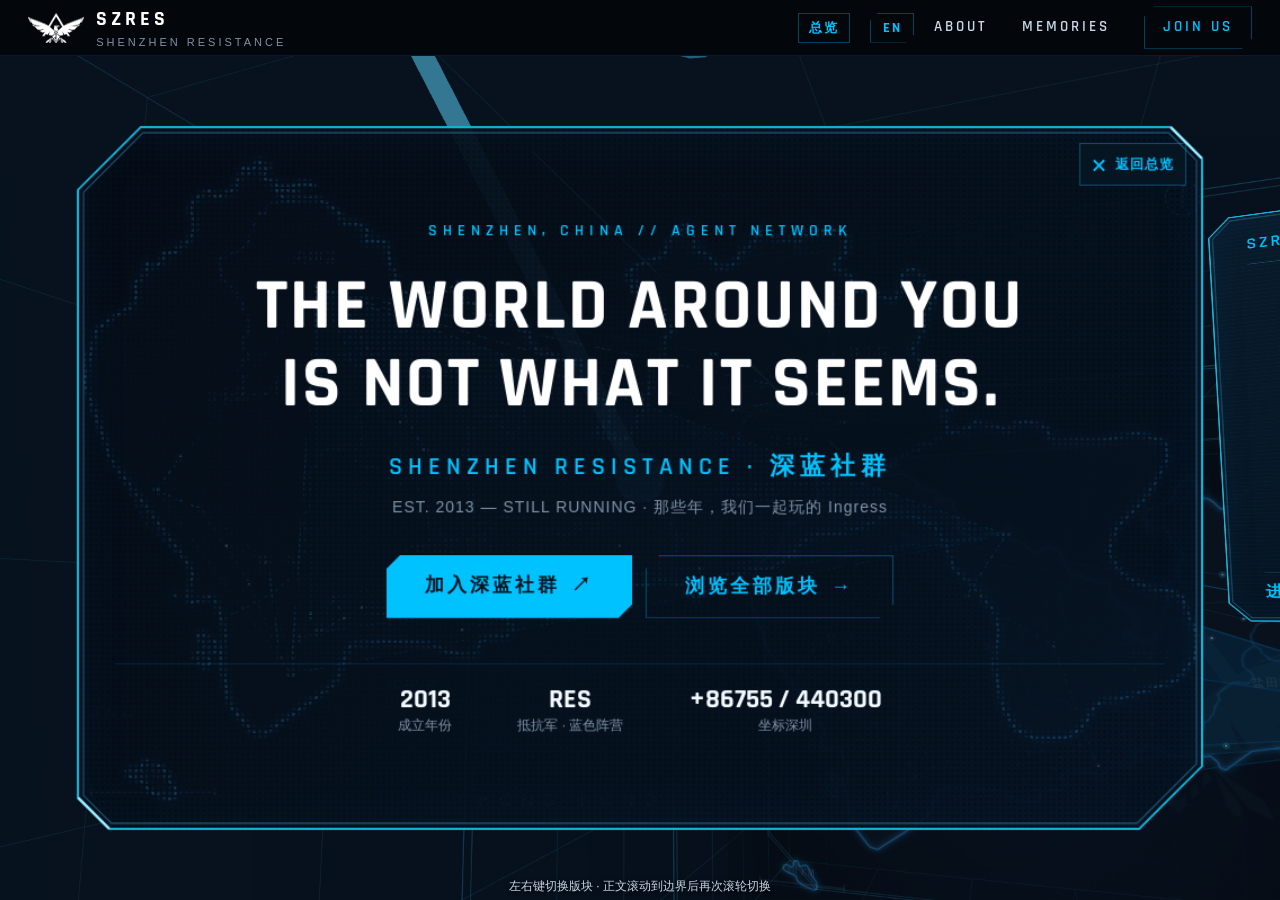
==== about/index.html @ a941a1eb "Deploy szres-website-gen ae504e70bbac80b5042bb1558c3b385a6831db78" ====
<!doctype html>
<html lang="zh-CN">
<head>
  <meta charset="UTF-8">
  <meta name="viewport" content="width=device-width, initial-scale=1.0">
  <meta name="theme-color" content="#030509">
  <title>ABOUT US · 深蓝社群 | SZRES Shenzhen Resistance</title>
  <meta name="description" content="深蓝社群（SZRES，曾称深圳蓝军）是 Ingress 玩家在深圳的抵抗军社群，自 2013 年成立至今。">
  <meta name="robots" content="index, follow">
  <link rel="canonical" href="https://szres.github.io/about/">
  <meta property="og:title" content="ABOUT US · 深蓝社群 | SZRES Shenzhen Resistance">
  <meta property="og:description" content="了解深蓝社群：深圳 Ingress 抵抗军社群，自 2013 年持续运营。">
  <meta property="og:image" content="https://szres.github.io/images/resistance-banner.jpg">
  <meta property="og:url" content="https://szres.github.io/about/">
  <meta property="og:type" content="website">
  <link rel="icon" type="image/png" href="/favicon.png">
  <link rel="preconnect" href="https://fonts.googleapis.com">
  <link rel="preconnect" href="https://fonts.gstatic.com" crossorigin>
  <link href="https://fonts.googleapis.com/css2?family=Rajdhani:wght@500;600;700&display=swap" rel="stylesheet">
  <script type="module" crossorigin src="/assets/main-lcVnLE4d.js"></script>
  <link rel="stylesheet" crossorigin href="/assets/main-Iq28jlUo.css">
</head>
<body data-page="about"><div id="app"></div></body>
</html>
---- assets/main-Iq28jlUo.css ----
:root{--bg:#030509;--bg-soft:#070b12;--panel:#0a1018;--panel-2:#0d1520;--line:#0096e629;--line-strong:#00b4ff59;--text:#c9d7e6;--dim:#7f92a6;--faint:#6b8095;--accent:#00c2ff;--accent-2:#1b8adf;--accent-dim:#00c2ff1f;--font-display:"Rajdhani", "Segoe UI", "Microsoft YaHei", "PingFang SC", sans-serif;--font-body:"Segoe UI", "Microsoft YaHei", "PingFang SC", "Helvetica Neue", sans-serif;--ease-out:cubic-bezier(.16, 1, .3, 1);--dur-fast:.15s;--dur-med:.25s}*{box-sizing:border-box;margin:0;padding:0}html{scroll-behavior:smooth;scrollbar-color:#0096e659 #05080e;scrollbar-width:thin}::-webkit-scrollbar{width:10px;height:10px}::-webkit-scrollbar-track{background:#05080e}::-webkit-scrollbar-thumb{background:#0096e64d;border:2px solid #05080e;border-radius:5px}::-webkit-scrollbar-thumb:hover{background:#0096e680}body{background:var(--bg);color:var(--text);font-family:var(--font-body);-webkit-font-smoothing:antialiased;font-size:16px;line-height:1.75;overflow-x:hidden}::selection{color:#fff;background:#00c2ff59}a{color:var(--accent);text-decoration:none}img{max-width:100%;display:block}.wrap{z-index:1;max-width:1080px;margin:0 auto;padding:0 24px;position:relative}.nav{z-index:100;background:linear-gradient(#030509eb,#030509bf);border-bottom:1px solid #0000;justify-content:space-between;align-items:center;height:64px;padding:0 28px;transition:background .3s,border-color .3s;display:flex;position:fixed;top:0;left:0;right:0}.nav.scrolled{border-bottom-color:var(--line);-webkit-backdrop-filter:blur(8px);backdrop-filter:blur(8px);background:#04070cf5;height:56px}.brand{color:#fff;align-items:center;gap:12px;display:flex}.brand img{width:auto;height:30px}.brand .b-name{font-family:var(--font-display);letter-spacing:4px;font-size:20px;font-weight:700}.brand .b-sub{letter-spacing:3px;color:var(--dim);margin-top:-4px;font-size:11px;display:block}.nav-links{align-items:center;gap:34px;display:flex}.nav-links a{font-family:var(--font-display);letter-spacing:3px;color:var(--text);padding:6px 0;font-size:15px;font-weight:600;transition:color .2s;position:relative}.nav-links a:hover,.nav-links a.active{color:var(--accent)}.nav-links a.active:after{content:"";background:var(--accent);height:2px;box-shadow:0 0 8px var(--accent);position:absolute;bottom:-2px;left:0;right:0}.nav-links a.nav-cta{border:1px solid var(--line-strong);color:var(--accent);clip-path:polygon(10px 0,100% 0,100% calc(100% - 10px),calc(100% - 10px) 100%,0 100%,0 10px);padding:7px 18px;transition:background .2s,color .2s}.nav-links a.nav-cta:hover{background:var(--accent-dim);color:#fff}.nav-right{align-items:center;gap:20px;display:flex}.lang-toggle{font-family:var(--font-display);letter-spacing:1.5px;color:var(--accent);border:1px solid var(--line-strong);cursor:pointer;clip-path:polygon(8px 0,100% 0,100% calc(100% - 8px),calc(100% - 8px) 100%,0 100%,0 8px);background:0 0;padding:5px 12px;font-size:13.5px;font-weight:700;transition:background .2s,color .2s}.lang-toggle:hover{background:var(--accent-dim);color:#fff}.nav-burger{cursor:pointer;background:0 0;border:none;flex-direction:column;gap:5px;padding:8px;display:none}.nav-burger span{background:var(--accent);width:24px;height:2px;transition:transform var(--dur-med) var(--ease-out), opacity var(--dur-med)}.nav-burger.open span:first-child{transform:translateY(7px)rotate(45deg)}.nav-burger.open span:nth-child(2){opacity:0}.nav-burger.open span:nth-child(3){transform:translateY(-7px)rotate(-45deg)}.hero{text-align:center;background:var(--bg);justify-content:center;align-items:center;min-height:100vh;padding:110px 24px 60px;display:flex;position:relative;overflow:hidden}.hero-bg{position:absolute;inset:0}.hero-bg img{object-fit:cover;opacity:.5;width:100%;height:100%}.hero-bg:after{content:"";background:radial-gradient(65% 55% at 50% 42%,#003c7829,#0000 70%),linear-gradient(#030509db 0%,#03050980 45%,#030509f0 100%);position:absolute;inset:0}.hero-inner{z-index:1;max-width:980px;position:relative}.hero-kicker{font-family:var(--font-display);letter-spacing:6px;color:var(--accent);margin-bottom:26px;font-size:14px;font-weight:600}.hero-title{font-family:var(--font-display);letter-spacing:5px;color:#fff;text-shadow:0 0 30px #0096eb80;margin-bottom:22px;font-size:clamp(30px,5.2vw,60px);font-weight:700;line-height:1.2}.hero-sub{font-family:var(--font-display);letter-spacing:8px;color:var(--accent);margin-bottom:16px;font-size:clamp(16px,2.4vw,22px);font-weight:600}.hero-tag{color:var(--dim);letter-spacing:2px;margin-bottom:40px;font-size:15px}.hero-tag .sep{color:var(--accent-2);margin:0 10px}.hero-actions{flex-wrap:wrap;justify-content:center;gap:18px;display:flex}.btn{font-family:var(--font-display);letter-spacing:3px;transition:background var(--dur-fast) var(--ease-out), color var(--dur-fast) var(--ease-out), box-shadow var(--dur-fast) var(--ease-out), transform var(--dur-fast) var(--ease-out);clip-path:polygon(12px 0,100% 0,100% calc(100% - 12px),calc(100% - 12px) 100%,0 100%,0 12px);align-items:center;gap:10px;padding:13px 34px;font-size:17px;font-weight:600;display:inline-flex}.btn-primary{background:var(--accent);color:#02131f}.btn-primary:hover{background:#3fd4ff;box-shadow:0 0 24px #00c2ff73}.btn-line{border:1px solid var(--line-strong);color:var(--accent)}.btn-line:hover{background:var(--accent-dim);color:#fff}.scroll-hint{color:var(--faint);letter-spacing:3px;font-size:11px;animation:2.4s ease-in-out infinite hintPulse;position:absolute;bottom:26px;left:50%;transform:translate(-50%)}@keyframes hintPulse{0%,to{opacity:.4}50%{opacity:1}}.section{padding:96px 0;scroll-margin-top:56px}.section-line{background:linear-gradient(90deg, transparent, var(--line) 18%, var(--line) 82%, transparent);height:1px}.overline{font-family:var(--font-display);letter-spacing:6px;color:var(--accent);align-items:center;gap:14px;margin-bottom:14px;font-size:14px;font-weight:600;display:flex}.overline:before{content:"";background:var(--accent);width:34px;height:1px}.overline.center{justify-content:center}.overline.center:after{content:"";background:var(--accent);width:34px;height:1px}h2.sec-title{font-family:var(--font-display);letter-spacing:4px;color:#fff;margin-bottom:10px;font-size:clamp(26px,4vw,38px);font-weight:700}h2.sec-title .zh{color:var(--dim);letter-spacing:6px;margin-left:14px;font-size:.62em}.map-panel{border:1px solid var(--line);background:var(--bg-soft);margin-top:44px;padding:14px;position:relative}.map-panel:before,.map-panel:after,.map-corners:before,.map-corners:after{content:"";border-color:var(--accent);border-style:solid;width:18px;height:18px;position:absolute}.map-panel:before{border-width:2px 0 0 2px;top:-1px;left:-1px}.map-panel:after{border-width:2px 2px 0 0;top:-1px;right:-1px}.map-corners:before{border-width:0 0 2px 2px;bottom:-1px;left:-1px}.map-corners:after{border-width:0 2px 2px 0;bottom:-1px;right:-1px}.map-panel img{width:100%}.map-caption{font-family:var(--font-display);letter-spacing:2.5px;color:var(--faint);flex-wrap:wrap;justify-content:space-between;gap:8px;margin-top:12px;padding:0 4px;font-size:12.5px;display:flex}.map-caption .live{color:var(--accent)}.map-caption .live:before{content:"●";margin-right:8px;animation:2s infinite hintPulse}.strip{border-top:1px solid var(--line);border-bottom:1px solid var(--line);background:#070c1499}.strip-inner{flex-wrap:wrap;justify-content:center;align-items:center;gap:14px 0;padding:26px 10px;display:flex}.strip-item{font-family:var(--font-display);letter-spacing:4px;color:var(--dim);border-right:1px solid var(--line);text-align:center;padding:0 34px;font-size:15px;font-weight:600}.strip-item:last-child{border-right:none}.strip-item b{color:var(--accent);letter-spacing:2px;font-variant-numeric:tabular-nums;font-size:24px;display:block}.strip-item b[data-i18n=strip_sz_b]{letter-spacing:1px;padding-top:5px;font-size:17px}.about-grid{grid-template-columns:1.25fr 1fr;align-items:start;gap:54px;margin-top:46px;display:grid}.about-text p{color:var(--text);margin-bottom:18px}.about-text .lead{color:#e2eefb;font-size:18px}.about-text em{color:var(--accent);font-style:normal}.about-aside{border:1px solid var(--line);background:var(--panel);padding:26px}.about-aside img{width:88%;margin:0 auto 22px}.fact{border-top:1px dashed #0096e638;justify-content:space-between;gap:12px;padding:11px 2px;font-size:14.5px;display:flex}.fact .k{font-family:var(--font-display);letter-spacing:2px;color:var(--faint);font-weight:600}.fact .v{color:var(--text);text-align:right;font-variant-numeric:tabular-nums}.fact .v.hl{color:var(--accent)}.join{text-align:center;background:radial-gradient(ellipse 60% 80% at 50% 50%, #005aaa1f, transparent 70%), var(--bg-soft);border-top:1px solid var(--line);border-bottom:1px solid var(--line)}.join p.desc{max-width:560px;color:var(--dim);margin:14px auto 36px}.tg-btn{font-family:var(--font-display);letter-spacing:3px;color:#02131f;background:var(--accent);clip-path:polygon(14px 0,100% 0,100% calc(100% - 14px),calc(100% - 14px) 100%,0 100%,0 14px);transition:background var(--dur-fast) var(--ease-out), color var(--dur-fast) var(--ease-out), box-shadow var(--dur-fast) var(--ease-out), transform var(--dur-fast) var(--ease-out);align-items:center;gap:14px;padding:17px 44px;font-size:20px;font-weight:700;display:inline-flex}.tg-btn svg{fill:currentColor;width:22px;height:22px}.tg-btn:hover{background:#3fd4ff;transform:translateY(-2px);box-shadow:0 0 34px #00c2ff80}.join .hint{color:var(--faint);letter-spacing:1px;margin-top:18px;font-size:13.5px}.mem-grid{grid-template-columns:repeat(3,1fr);gap:22px;margin-top:46px;display:grid}.mem-card{border:1px solid var(--line);background:var(--panel);transition:border-color var(--dur-med) var(--ease-out), transform var(--dur-fast) var(--ease-out), box-shadow var(--dur-med) var(--ease-out);color:var(--text);padding:24px 24px 20px;display:block;position:relative}.mem-card:hover{border-color:var(--line-strong);transform:translateY(-4px);box-shadow:0 10px 34px #0078c829}.mem-card:before{content:"";border-top:2px solid var(--accent);border-left:2px solid var(--accent);opacity:.7;width:14px;height:14px;position:absolute;top:-1px;left:-1px}.mem-year{font-family:var(--font-display);letter-spacing:3px;color:var(--accent);font-size:15px;font-weight:700}.mem-date{color:var(--faint);letter-spacing:2px;font-variant-numeric:tabular-nums;margin-left:10px;font-size:12px}.mem-card h3{color:#eaf3fc;margin:10px 0 8px;font-size:18px;line-height:1.45}.mem-card p{color:var(--dim);font-size:14px;line-height:1.7}.mem-tags{flex-wrap:wrap;gap:8px;margin-top:14px;display:flex}.mem-tags span{letter-spacing:1px;color:var(--accent-2);border:1px solid #0096e64d;padding:2px 9px;font-size:11.5px}.mem-btnrow{margin-top:14px}.mem-btn{font-family:var(--font-display);letter-spacing:2px;color:var(--accent);border:1px solid var(--line-strong);align-items:center;padding:5px 14px;font-size:12.5px;font-weight:600;transition:background .2s,color .2s;display:inline-flex}.mem-btn:hover{background:var(--accent-dim);color:#fff}.mem-btn:after{content:" →"}.mem-more{text-align:center;margin-top:40px}.mem-empty{color:var(--faint);letter-spacing:2px;border:1px dashed #0096e64d;justify-content:center;align-items:center;min-height:150px;font-size:14px;display:flex}.page-head{text-align:center;background:radial-gradient(60% 70% at 50% 0,#005aaa24,#0000 70%);padding:150px 0 44px}.page-head h1{font-family:var(--font-display);letter-spacing:10px;color:#fff;text-shadow:0 0 22px #0af6;font-size:clamp(30px,5vw,48px);font-weight:700}.page-head .p-sub{color:var(--dim);letter-spacing:2px;margin-top:10px;font-size:15px}.year-block{border-top:1px solid var(--line);grid-template-columns:150px 1fr;gap:30px;padding:40px 0;display:grid}.year-num{font-family:var(--font-display);letter-spacing:2px;color:#00c2ffcc;text-shadow:0 0 18px #00aaff59;font-size:44px;font-weight:700;line-height:1;position:sticky;top:90px}.year-num small{letter-spacing:3px;color:var(--faint);margin-top:8px;font-size:12px;display:block}.year-cards{grid-template-columns:repeat(auto-fill,minmax(280px,1fr));gap:18px;display:grid}.year-cards .mem-card{padding:20px 20px 16px}.year-cards .mem-card h3{font-size:16.5px}.article{z-index:1;max-width:800px;margin:0 auto;padding:150px 24px 90px;position:relative}.article-head{border-bottom:1px solid var(--line);margin-bottom:36px;padding-bottom:26px}.article-head h1{font-family:var(--font-display);letter-spacing:2px;color:#fff;margin:14px 0 10px;font-size:clamp(26px,4vw,40px);font-weight:700;line-height:1.3}.article-meta{color:var(--faint);letter-spacing:2px;font-variant-numeric:tabular-nums;font-size:14px}.article-meta .mem-tags{margin-top:0;margin-left:14px;display:inline-flex}.article-body p{color:var(--text);margin-bottom:20px}.article-body h2{font-family:var(--font-display);color:#fff;letter-spacing:2px;margin:36px 0 14px;font-size:22px}.article-body img{border:1px solid var(--line);margin:24px 0}.article-body blockquote{background:var(--panel);color:var(--dim);border-left:1px solid #00c2ff8c;margin:22px 0;padding:14px 20px}.back-link{font-family:var(--font-display);letter-spacing:3px;margin-top:44px;font-size:15px;font-weight:600;display:inline-block}footer{border-top:1px solid var(--line);text-align:center;z-index:1;padding:40px 24px 46px;position:relative}footer img{opacity:.9;width:72px;margin:0 auto 14px}footer .f-name{font-family:var(--font-display);letter-spacing:5px;color:var(--text);font-size:15px;font-weight:600}footer .f-est{font-family:var(--font-display);color:var(--accent);letter-spacing:3px;margin:6px 0 14px;font-size:12.5px}footer .f-note{color:var(--faint);max-width:720px;margin:0 auto;font-size:11.5px;line-height:1.8}.friend-links{counter-reset:fl;flex-wrap:wrap;justify-content:center;align-items:center;gap:10px;margin-top:20px;display:flex}.friend-links .fl-label{font-family:var(--font-display);letter-spacing:2px;color:var(--faint);margin-right:4px;font-size:12px}.friend-links a{counter-increment:fl;letter-spacing:1px;color:#7f92a6bf;clip-path:polygon(8px 0,100% 0,100% calc(100% - 8px),calc(100% - 8px) 100%,0 100%,0 8px);border:1px solid #0096e633;padding:3px 12px;font-size:12px;transition:background .2s,color .2s}.friend-links a:before{content:counter(fl, decimal-leading-zero);font-family:var(--font-display);letter-spacing:1px;color:#5a789699;margin-right:7px;font-size:10.5px}.friend-links a.fl-gh{counter-increment:none;justify-content:center;align-items:center;padding:4px 8px;display:inline-flex}.friend-links a.fl-gh:before{content:none}.friend-links a.fl-gh svg{fill:currentColor;width:15px;height:15px}.friend-links a.fl-gh:hover{color:#cfe7ff}.friend-links a.fl-gh:hover:before{content:none}.friend-links a:hover{background:var(--accent-dim);color:#cfe7ff}.friend-links a:hover:before{color:var(--accent)}.song-grid{grid-template-columns:1.25fr 1fr;gap:22px;margin-top:44px;display:grid}.song-media{flex-direction:column;gap:8px;display:flex}.song-hero{border:1px solid var(--line);background:radial-gradient(circle at 82% 24%, #00c2ff21, transparent 55%), var(--panel);flex-direction:column;justify-content:space-between;gap:18px;min-height:220px;padding:24px;display:flex;position:relative;overflow:hidden}.song-hero-bars{opacity:.55;align-items:center;gap:5px;height:64px;display:flex}.song-hero-bars span{background:linear-gradient(180deg, var(--accent), transparent);border-radius:2px;flex:1;max-width:6px}.song-hero-copy{flex-direction:column;gap:4px;display:flex}.song-hero-copy span{font-family:var(--font-display);letter-spacing:.2em;color:var(--accent);font-size:11px}.song-hero-copy strong{font-family:var(--font-display);letter-spacing:.04em;color:#fff;font-size:clamp(28px,4vw,40px);line-height:1}.song-hero-copy small{color:var(--dim);font-size:13px}.song-hero-hint{color:var(--dim);margin:0;font-size:12px}.song-card{border:1px solid var(--line);background:var(--panel);flex-direction:column;align-self:start;width:100%;padding:26px;display:flex}.song-card .fact:first-child{border-top:none;padding-top:2px}.song-links{flex-wrap:wrap;gap:8px;margin-top:22px;display:flex}.song-embed{border:1px solid var(--line);max-width:330px}.song-embed iframe{border:0;width:100%;height:86px;display:block}.song-embed-prompt{background:var(--panel-2);width:100%;height:86px;color:var(--text);font-family:var(--font-display);letter-spacing:.14em;cursor:pointer;border:0;justify-content:center;align-items:center;gap:10px;font-size:13px;display:flex}.song-embed-prompt:hover{color:#fff;background:#00c2ff14}.song-embed-prompt:focus-visible{outline:2px solid var(--accent);outline-offset:-2px}.song-embed-mark{border-left:12px solid var(--accent);border-top:8px solid #0000;border-bottom:8px solid #0000;flex:none;width:0;height:0}.skip-link{z-index:300;background:var(--accent);color:#02131f;font-family:var(--font-display);letter-spacing:1px;padding:10px 18px;font-size:14px;font-weight:600;transition:top .2s;position:fixed;top:-60px;left:16px}.skip-link:focus{top:12px}.nav-cta:focus-visible,.lang-toggle:focus-visible,.btn:focus-visible,.tg-btn:focus-visible,.friend-links a:focus-visible,.mem-btn:focus-visible{outline-offset:-5px;outline:2px solid #eaf6ff}.btn:active,.tg-btn:active,.lang-toggle:active,.mem-btn:active,.friend-links a:active{transform:scale(.96)}@media (prefers-reduced-motion:reduce){html{scroll-behavior:auto}*,:before,:after{transition-duration:.01ms!important;animation-duration:.01ms!important;animation-iteration-count:1!important}.js .reveal,.js .reveal.in{opacity:1!important;animation:none!important;transform:none!important}}.js .reveal{opacity:0}.js .reveal.in{opacity:1;animation:rise .7s var(--ease-out) backwards}@keyframes rise{0%{opacity:0;transform:translateY(26px)}}.mem-grid>.in:nth-child(2),.year-cards>.in:nth-child(2){animation-delay:80ms}.mem-grid>.in:nth-child(3),.year-cards>.in:nth-child(3){animation-delay:.16s}@media (width<=860px){.about-grid{grid-template-columns:1fr;gap:34px}.mem-grid,.song-grid{grid-template-columns:1fr}.song-hero{min-height:180px;padding:18px}.year-block{grid-template-columns:1fr;gap:18px}.year-num{font-size:36px;position:static}.strip-item{padding:0 18px;font-size:13px}.strip-item b{font-size:20px}}@media (width<=760px){.nav{padding:0 18px}.brand .b-sub{display:none}.nav-right{gap:14px}.nav-burger{display:flex}.nav-links{border-bottom:1px solid var(--line);opacity:0;visibility:hidden;transition:opacity var(--dur-med) var(--ease-out), transform var(--dur-med) var(--ease-out), visibility 0s linear var(--dur-med);background:#04070cfa;flex-direction:column;gap:0;position:fixed;top:56px;left:0;right:0;transform:translateY(-8px)}.nav-links.open{opacity:1;visibility:visible;transition:opacity var(--dur-med) var(--ease-out), transform var(--dur-med) var(--ease-out);transform:none}.nav-links a{text-align:center;border-top:1px solid #0096e614;width:100%;padding:16px 0}.nav-links a.active:after{display:none}.nav-links a.nav-cta{border:none;margin-bottom:14px}.hero{padding-top:90px}.section{padding:68px 0}.hero-title{letter-spacing:3px}.hero-sub{letter-spacing:2px;font-size:15px}}.about-page{padding-top:150px}.scene-host{z-index:1;pointer-events:none;opacity:0;transition:opacity .9s ease-out;position:fixed;inset:56px 0 0;overflow:hidden}.scene-host.ready{opacity:1;pointer-events:auto}.scene-canvas,.scene-dom{pointer-events:none;position:absolute;inset:0}.screen-frame{pointer-events:none;z-index:3;width:100%;height:100%;position:absolute;inset:0;overflow:visible}main:not(.immersive) .screen-frame{display:none}.screen-frame path{fill:none;stroke-linejoin:bevel}.screen-frame .frame-outline{stroke:#17cef5d6;stroke-width:2px}.screen-frame .frame-inner{stroke:#419ecb6b;stroke-width:1.3px}.screen-frame .frame-corners{stroke:#9beeff;stroke-width:3px}.scene-host .story-panel{pointer-events:auto}main.immersive{height:0;overflow:hidden}main.loading{visibility:hidden;height:0;overflow:hidden}.story-panel{width:min(1000px,100vw - 32px);color:var(--text);background:linear-gradient(135deg,#040c16f0,#051322eb);border:1px solid #00b7fc75;margin:0 auto;padding:28px 34px;position:relative;box-shadow:inset 0 0 50px #0069af17,0 20px 55px #0000006b}.scene-host .story-panel{border:0;padding:0;overflow:hidden}.scene-host .story-panel:before,.scene-host .story-panel:after{display:none}.scene-host .screen-content{scrollbar-width:thin;overscroll-behavior:contain;width:100%;height:100%;padding:28px 34px;transition:opacity .3s;overflow:auto}.scene-host .module-body,.scene-host .archive-results{min-height:0;max-height:none;overflow:visible}.screen-content.swipe-enabled{touch-action:pan-y pinch-zoom}.section-hint{z-index:100;inset:auto 12px max(5px, env(safe-area-inset-bottom));text-align:center;color:var(--text);text-shadow:0 1px 4px #000;pointer-events:none;margin:0;font-size:12px;line-height:1.4;position:fixed}.scene-host .scroll-indicator{border-right:2px solid var(--accent);border-bottom:2px solid var(--accent);pointer-events:none;width:13px;height:13px;display:none;position:absolute;bottom:12px;left:50%;transform:translate(-50%)rotate(45deg)}.scene-host .story-panel.has-more:not(.in-room) .scroll-indicator{animation:1.8s ease-in-out infinite scroll-breathe;display:block}@keyframes scroll-breathe{50%{opacity:.35;transform:translate(-50%,-5px)rotate(45deg)}}@media (prefers-reduced-motion:reduce){.scene-host .scroll-indicator{animation:none!important}.timeline-housing:after{transition:none}}.story-panel:before,.story-panel:after{content:"";border-color:var(--accent);pointer-events:none;width:24px;height:24px;position:absolute}.story-panel:before{border-top:2px solid;border-left:2px solid;top:-1px;left:-1px}.story-panel:after{border-bottom:2px solid;border-right:2px solid;bottom:-1px;right:-1px}.screen-cover{display:none}.scene-host .story-panel.in-room{background:linear-gradient(145deg,#081c2df7,#020c17f5);transition:background .3s}.scene-host .story-panel.in-room:hover{background:linear-gradient(145deg,#0c3048,#041421)}.scene-host .in-room .screen-content{opacity:0;pointer-events:none}.scene-host .screen-cover{color:#e9f6ff;cursor:pointer;opacity:0;pointer-events:none;background:0 0;border:0;width:100%;height:100%;padding:24px 30px;transition:opacity .3s;display:block;position:absolute;inset:0}.scene-host .in-room .screen-cover{opacity:1;pointer-events:auto}.screen-cover:before{content:"";pointer-events:none;background:repeating-linear-gradient(0deg,#0000 0 5px,#45addb09 5px 6px);position:absolute;inset:0}.screen-cover:after{content:"";pointer-events:none;border-top:1px solid #43b1d64d;border-bottom:1px solid #43b1d633;position:absolute;inset:12% 5%}.screen-cover .screen-code,.screen-cover .screen-action{z-index:1;color:var(--accent);font:600 23px var(--font-display);letter-spacing:3px;position:absolute;left:5%}.screen-cover .screen-code{top:5%}.screen-cover .screen-action{bottom:5%}.screen-cover strong{z-index:1;text-align:center;width:90%;font:700 72px/1.15 var(--font-display);letter-spacing:1px;text-shadow:0 2px 14px #00101c,0 2px 28px #00101c;position:absolute;top:50%;left:5%;transform:translateY(-50%)}.screen-skeleton{opacity:.32;width:100%;height:100%;position:absolute;inset:0}.screen-skeleton .skeleton-bar{fill:#149fd759}.screen-skeleton .skeleton-box{fill:#084d6d59;stroke:#40add599;stroke-width:.18px}.scene-host .screen-cover:focus-visible{outline-offset:-5px;outline:3px solid #fff}.screen-exit{z-index:2;border:1px solid var(--line-strong);min-height:38px;color:var(--accent);font:600 12px var(--font-display);letter-spacing:1px;cursor:pointer;background:#061522;align-items:center;gap:8px;padding:3px 10px;display:inline-flex;position:absolute;top:15px;right:15px}.exit-mark{width:13px;height:13px;display:block;position:relative}.exit-mark:before,.exit-mark:after{content:"";background:currentColor;width:13px;height:2px;position:absolute;top:6px;left:0;transform:rotate(45deg)}.exit-mark:after{transform:rotate(-45deg)}.screen-exit:hover{color:#fff;background:var(--accent-dim)}.screen-exit:focus-visible{outline-offset:2px;outline:2px solid #fff}.screen-content .module-header{padding-right:145px}.room-nav{border:1px solid var(--line-strong);color:var(--accent);cursor:pointer;font:600 13px var(--font-display);letter-spacing:2px;background:0 0;padding:5px 10px}.room-nav.active,.room-nav:hover{color:#fff;background:var(--accent-dim)}.room-nav:focus-visible,.archive-tools button:focus-visible,.archive-years button:focus-visible,.archive-tools input:focus-visible,.archive-tools select:focus-visible,.home-content button:focus-visible{outline-offset:2px;outline:2px solid #eaf6ff}.xr-toggle{border:1px solid var(--line-strong);min-height:44px;color:var(--accent);cursor:pointer;font:600 13px var(--font-display);letter-spacing:1px;white-space:nowrap;background:#061522;padding:7px 12px}.xr-toggle:hover:not(:disabled){background:var(--accent-dim);color:#fff}.xr-toggle:disabled{opacity:.6;cursor:progress}.xr-toggle:focus-visible{outline-offset:2px;outline:2px solid #eaf6ff}.home-content{text-align:center;flex-direction:column;justify-content:center;align-items:center;min-height:100%;display:flex}.home-location{font:600 14px var(--font-display);color:var(--accent);letter-spacing:5px;margin-bottom:24px}.home-content h1{font:700 clamp(38px, 5vw, 66px)/1.08 var(--font-display);color:#fff;letter-spacing:2px;text-wrap:balance;max-width:900px}.home-sub{font:600 22px var(--font-display);color:var(--accent);letter-spacing:5px;margin-top:23px}.home-tag{color:var(--dim);letter-spacing:1px;margin:9px 0 30px;font-size:14px}.home-content .btn-primary{border:0}.home-actions{flex-wrap:wrap;justify-content:center;gap:12px;display:flex}.home-actions .btn{cursor:pointer;min-height:44px}.home-actions .btn-line{background:0 0;justify-content:center}.home-actions .btn-line:hover{background:var(--accent-dim)}.home-stats{border-top:1px solid var(--line);width:100%;font:700 24px var(--font-display);color:#f2faff;justify-content:center;gap:58px;margin-top:40px;padding-top:16px;display:flex}.home-stats small{font:12px var(--font-body);color:var(--dim);display:block}.module-header{border-bottom:1px solid var(--line);margin-bottom:18px;padding-bottom:14px}.module-header>span{font:600 12px var(--font-display);color:var(--accent);letter-spacing:4px}.module-header h2{font:700 clamp(35px, 5vw, 56px)/1 var(--font-display);letter-spacing:2px;color:#fff;margin:6px 0 1px}.module-header p{color:var(--dim);font-size:15px}.module-body{scrollbar-color:#00c2ff99 #001c2dcc;scrollbar-width:thin;max-height:540px;overflow:auto}.about-module{grid-template-columns:minmax(0,1fr) 260px;gap:28px;display:grid}.about-module .about-text{padding-right:6px}.about-module .about-text p{margin:0 0 16px}.about-module .about-aside{align-self:start;padding:16px}.about-module .about-aside img{width:80px;margin:0 auto 14px}.about-module .fact{padding:7px 0}.archive-header{margin-bottom:10px}.timeline-housing{margin-bottom:12px;position:relative}.timeline-housing:after{content:"";z-index:2;top:-9px;left:calc(var(--year-pointer,50%) - 6px);background:var(--accent);clip-path:polygon(0 0,100% 0,50% 100%);pointer-events:none;width:12px;height:9px;transition:left .2s ease-out;position:absolute}.archive-timeline{overscroll-behavior-inline:contain;scrollbar-width:none;touch-action:pan-y;--fade-before:#000;--fade-after:#000;-webkit-mask-image:linear-gradient(90deg, var(--fade-before), #000 14%, #000 86%, var(--fade-after));-webkit-mask-image:linear-gradient(90deg, var(--fade-before), #000 14%, #000 86%, var(--fade-after));mask-image:linear-gradient(90deg, var(--fade-before), #000 14%, #000 86%, var(--fade-after));padding:0 0 4px;display:flex;position:relative;overflow-x:auto}.timeline-housing.scrubbing:after{transition:none}.archive-timeline.more-before{--fade-before:transparent}.archive-timeline.more-after{--fade-after:transparent}.archive-timeline::-webkit-scrollbar{display:none}.archive-timeline button{min-height:84px;color:var(--dim);cursor:pointer;text-align:center;font-family:var(--font-display);background:0 0;border:0;flex:1 0 64px;padding:4px 0;position:relative}.archive-timeline button:before{content:"";z-index:1;background:var(--line-strong);width:2px;height:14px;position:absolute;top:38px;left:calc(50% - 1px)}.archive-timeline button:after{content:"";border-top:1px solid var(--line-strong);width:100%;position:absolute;top:44px;left:0}.archive-timeline button strong,.archive-timeline button small{display:block}.archive-timeline button strong{white-space:nowrap;letter-spacing:-.2px;font-size:16px}.archive-timeline button small{margin-top:28px;font-size:12px}.archive-timeline button.active,.archive-timeline button:hover{color:#fff}.archive-timeline button.active:before{background:var(--accent);height:24px;box-shadow:0 0 8px var(--accent);top:33px}.archive-timeline button:focus-visible{outline-offset:-2px;outline:2px solid #fff}.screen-map{--halftone:radial-gradient(circle, #000 1.3px, transparent 1.9px);--copy-clearance:radial-gradient(ellipse 58% 42% at 50% 50%, #0000004d, #000);z-index:-1;object-fit:cover;opacity:.28;pointer-events:none;width:100%;height:100%;-webkit-mask-image:var(--halftone), var(--copy-clearance);-webkit-mask-composite:source-in;-webkit-mask-size:5px 5px,100% 100%;-webkit-mask-repeat:repeat,no-repeat;-webkit-mask-image:var(--halftone), var(--copy-clearance);mask-image:var(--halftone), var(--copy-clearance);transition:opacity .3s;position:absolute;inset:0;-webkit-mask-size:5px 5px,100% 100%;mask-size:5px 5px,100% 100%;-webkit-mask-repeat:repeat,no-repeat;mask-repeat:repeat,no-repeat;-webkit-mask-composite:source-in;mask-composite:intersect}#screen-home{isolation:isolate}.scene-host .in-room .screen-map{opacity:0}@media (orientation:landscape){.archive-timeline{-webkit-user-select:none;user-select:none;cursor:grab}.archive-timeline.dragging{cursor:grabbing}}.archive-results{scrollbar-width:thin;scrollbar-color:#00c2ff99 transparent;min-height:360px;max-height:390px;padding-right:6px;overflow:auto}.results-head{border-bottom:1px solid var(--line);color:#fff;font-family:var(--font-display);justify-content:space-between;align-items:baseline;margin-bottom:11px;padding:0 0 7px;display:flex}.results-head strong{font-size:26px;line-height:1}.results-head span{color:var(--accent);letter-spacing:2px;font-size:12px}.archive-card-grid{grid-template-columns:repeat(2,minmax(0,1fr));gap:10px;display:grid}.archive-card-grid .mem-card{padding:13px}.archive-card-grid .mem-card h3{margin:6px 0;font-size:16px}.archive-card-grid .mem-card p{font-size:13px;line-height:1.5}.archive-card-grid .mem-tags{margin-top:8px}.archive-card-grid .mem-tags span{font-size:10px}.archive-empty{text-align:center;color:var(--dim);padding:50px 10px}.join-module{max-width:730px;padding:28px 0}.join-module>p{margin-bottom:30px;font-size:17px}.join-module>small{color:var(--dim);margin-top:16px;display:block}.contribute{border-top:1px solid var(--line);margin-top:48px;padding-top:24px}.contribute h3{color:#fff;font-size:21px}.contribute p{color:var(--dim)}.song-description{max-width:720px}.story-panel .song-grid{margin-top:20px}.story-panel .song-card{padding:18px}.story-panel footer{border:0;padding:18px}.sensor-status{z-index:110;background:var(--panel);border:1px solid var(--line);padding:6px 12px;font-size:12px;position:fixed;top:70px;right:16px}.xr-status{z-index:110;background:var(--panel);border:1px solid var(--line-strong);max-width:min(360px,100vw - 32px);color:var(--text);padding:10px 14px;font-size:14px;position:fixed;top:110px;right:16px}.motion-toggle{color:var(--accent);border:1px solid var(--line-strong);cursor:pointer;background:0 0;padding:5px 8px;font-size:11px}.reading-navigation{flex-wrap:wrap;gap:8px;max-width:1100px;margin:auto;padding:80px 24px 22px;display:flex}.reading-navigation a{border:1px solid var(--line-strong);font:600 14px var(--font-display);padding:6px 12px}main:not(.immersive){z-index:2;position:relative}main:not(.immersive) .story-panel{margin-bottom:28px;scroll-margin-top:70px}main:not(.immersive) .module-body,main:not(.immersive) .archive-results{max-height:none}main:not(.immersive) .screen-cover{display:none}main:not(.immersive) .screen-exit{float:right;margin-bottom:12px;position:static}main:not(.immersive) .screen-content .module-header{clear:both;padding-right:0}.story-panel .reveal{opacity:1!important}.nav{z-index:110}@media (width<=1200px) and (width>=761px){.nav .brand .b-sub{display:none}.nav .nav-right,.nav .nav-links{gap:12px}}@media (width<=760px){.story-panel{padding:18px}.nav{padding:0 9px}.nav-right{gap:5px}.nav-burger{display:flex}.room-nav{letter-spacing:0;padding:5px;font-size:11px}.motion-toggle{padding:5px;font-size:10px}.brand{gap:6px}.brand img{width:25px;height:auto}.brand .b-name{letter-spacing:2px;font-size:17px}.scene-host .screen-content{padding:56px 18px 18px}.scene-host .screen-cover{padding:15px 18px}.screen-exit{min-height:44px;top:10px;right:10px}.screen-content .module-header{padding-right:0}.screen-cover .screen-code{font-size:17px}.screen-cover strong{font-size:48px}.screen-cover .screen-action{font-size:16px}.home-content{min-height:100%}.home-location{letter-spacing:3px;font-size:11px}.home-content h1{font-size:34px}.home-sub{letter-spacing:2px;font-size:17px}.home-tag{font-size:13px}.home-stats{justify-content:space-between;gap:8px;margin-top:32px;font-size:16px}.home-stats small{font-size:9px}.module-header h2{font-size:38px}.module-header p{font-size:13px}.module-body{max-height:none;overflow:visible}.about-module{display:block}.about-module .about-text{font-size:16px}.about-module .about-aside{margin-top:24px;display:block}.archive-results{min-height:0;max-height:none;overflow:visible}.archive-card-grid{display:block}.archive-results .mem-card{padding:17px}.archive-results .mem-card h3{font-size:18px}.archive-results .mem-card p{font-size:14px}.story-panel .song-grid{display:block}.story-panel .song-card{margin-top:10px}.join-module{padding:8px 0}.join-module>p{font-size:15px}.contribute{margin-top:32px}.nav-links .xr-toggle{border-inline:0;width:100%;font-size:15px}}@media (width<=380px){.room-nav{font-size:10px}.lang-toggle{padding:4px 7px}.motion-toggle{padding:4px;font-size:9px}}@media (prefers-reduced-motion:reduce){.story-panel{scroll-margin-top:70px}}.scene-host.portrait .screen-cover strong{text-wrap:balance;font-size:58px;line-height:1.2}.scene-host.portrait .screen-code,.scene-host.portrait .screen-action{letter-spacing:1px;font-size:23px}.scene-host.portrait .screen-skeleton{height:70%;inset:15% 0}@media (width<=760px){.nav .room-nav,.nav .lang-toggle,.nav .motion-toggle,.nav .nav-burger{min-width:44px;min-height:44px}.scene-host .screen-content{padding:28px 20px}.screen-cover strong{overflow-wrap:anywhere}.home-content h1{font-size:32px}.home-content .btn{letter-spacing:1px;justify-content:center;padding:14px 20px;font-size:16px}.home-actions{flex-direction:column;align-items:stretch;gap:12px;width:min(100%,300px)}.home-actions .btn-primary{padding-block:17px;font-size:18px}#screen-home .screen-content{isolation:isolate;position:relative}#screen-home .screen-content:before{content:"";z-index:-1;pointer-events:none;background:linear-gradient(#030c167a,#030c16c2),url(/images/mobile-room.webp) 50%/cover;position:absolute;inset:0}.timeline-housing{container-type:inline-size}.archive-timeline button{flex-basis:20cqi;min-width:44px}.archive-timeline button strong{letter-spacing:-.3px;font-size:12px}.archive-timeline button small{font-size:10px}.archive-slides{display:grid;overflow:hidden}.archive-slide{grid-area:1/1;min-width:0}.entry-position{text-align:center;color:var(--accent);margin-top:12px;font-size:12px}.home-location{margin-bottom:12px}.home-sub{margin-top:14px}.home-tag{margin-bottom:18px}.home-stats{margin-top:20px;padding-top:12px}.module-header h2{overflow-wrap:anywhere;font-size:34px;line-height:1.1}.archive-results .mem-card p,.join-module>p{font-size:16px}.story-panel .friend-links a,.story-panel .mem-btn{align-items:center;min-height:44px;display:inline-flex}.story-panel .tg-btn{max-width:100%;padding:16px 22px;font-size:18px}}.nav .lang-toggle{white-space:nowrap;flex-shrink:0}@media (width<=380px){.brand .b-name{letter-spacing:1px;font-size:15px}.nav-right{gap:3px}.nav .lang-toggle{letter-spacing:0;padding-inline:5px}}@media (width>=761px) and (width<=1000px){.nav{padding-inline:18px}.brand .b-sub{display:none}.nav-right,.nav-links{gap:18px}.room-nav,.nav-links a{white-space:nowrap}}@media (width<=760px) and (height<=640px){.home-location{letter-spacing:1px;margin-bottom:8px;font-size:10px}.home-content h1{font-size:26px}.home-sub{margin-top:10px;font-size:15px}.home-tag{margin:6px 0 12px;font-size:12px}.home-stats{margin-top:12px;padding-top:8px}}
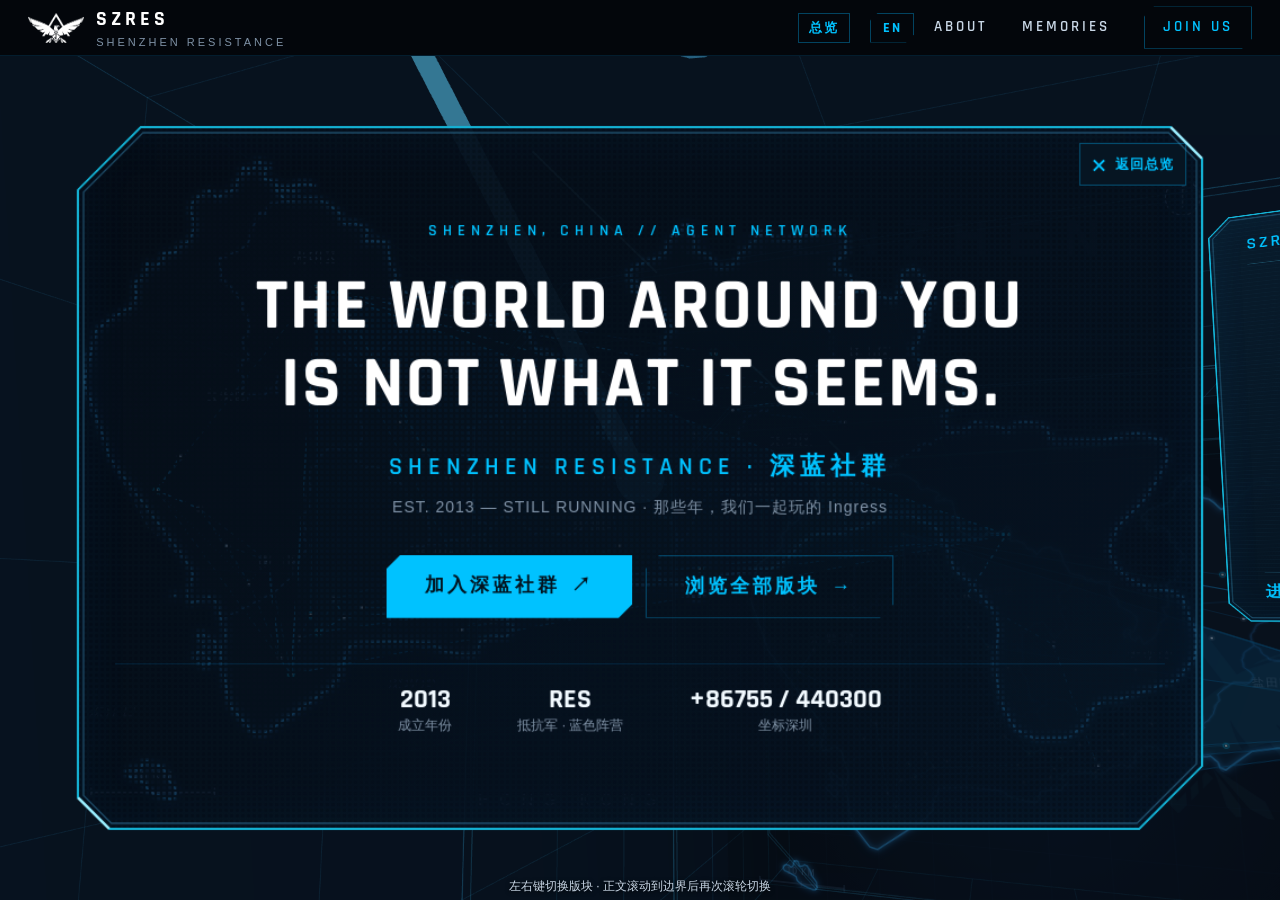
==== commit 0677d1d5: "Deploy szres-website-gen e212274f4b3708b346dcb20ca8a48159ddeab0a9" ====
--- a/about/index.html
+++ b/about/index.html
@@ -17,8 +17,8 @@
   <link rel="preconnect" href="https://fonts.googleapis.com">
   <link rel="preconnect" href="https://fonts.gstatic.com" crossorigin>
   <link href="https://fonts.googleapis.com/css2?family=Rajdhani:wght@500;600;700&display=swap" rel="stylesheet">
-  <script type="module" crossorigin src="/assets/main-lcVnLE4d.js"></script>
-  <link rel="stylesheet" crossorigin href="/assets/main-Iq28jlUo.css">
+  <script type="module" crossorigin src="/assets/main-D1BS3Usz.js"></script>
+  <link rel="stylesheet" crossorigin href="/assets/main-CgcAIfAS.css">
 </head>
 <body data-page="about"><div id="app"></div></body>
 </html>
--- a/assets/main-CgcAIfAS.css
+++ b/assets/main-CgcAIfAS.css
@@ -0,0 +1 @@
+:root{--bg:#030509;--bg-soft:#070b12;--panel:#0a1018;--panel-2:#0d1520;--line:#0096e629;--line-strong:#00b4ff59;--text:#c9d7e6;--dim:#7f92a6;--faint:#6b8095;--accent:#00c2ff;--accent-2:#1b8adf;--accent-dim:#00c2ff1f;--font-display:"Rajdhani", "Segoe UI", "Microsoft YaHei", "PingFang SC", sans-serif;--font-body:"Segoe UI", "Microsoft YaHei", "PingFang SC", "Helvetica Neue", sans-serif;--ease-out:cubic-bezier(.16, 1, .3, 1);--dur-fast:.15s;--dur-med:.25s}*{box-sizing:border-box;margin:0;padding:0}html{scroll-behavior:smooth;scrollbar-color:#0096e659 #05080e;scrollbar-width:thin}::-webkit-scrollbar{width:10px;height:10px}::-webkit-scrollbar-track{background:#05080e}::-webkit-scrollbar-thumb{background:#0096e64d;border:2px solid #05080e;border-radius:5px}::-webkit-scrollbar-thumb:hover{background:#0096e680}body{background:var(--bg);color:var(--text);font-family:var(--font-body);-webkit-font-smoothing:antialiased;font-size:16px;line-height:1.75;overflow-x:hidden}::selection{color:#fff;background:#00c2ff59}a{color:var(--accent);text-decoration:none}img{max-width:100%;display:block}.wrap{z-index:1;max-width:1080px;margin:0 auto;padding:0 24px;position:relative}.nav{z-index:100;background:linear-gradient(#030509eb,#030509bf);border-bottom:1px solid #0000;justify-content:space-between;align-items:center;height:64px;padding:0 28px;transition:background .3s,border-color .3s;display:flex;position:fixed;top:0;left:0;right:0}.nav.scrolled{border-bottom-color:var(--line);-webkit-backdrop-filter:blur(8px);backdrop-filter:blur(8px);background:#04070cf5;height:56px}.brand{color:#fff;align-items:center;gap:12px;display:flex}.brand img{width:auto;height:30px}.brand .b-name{font-family:var(--font-display);letter-spacing:4px;font-size:20px;font-weight:700}.brand .b-sub{letter-spacing:3px;color:var(--dim);margin-top:-4px;font-size:11px;display:block}.nav-links{align-items:center;gap:34px;display:flex}.nav-links a{font-family:var(--font-display);letter-spacing:3px;color:var(--text);padding:6px 0;font-size:15px;font-weight:600;transition:color .2s;position:relative}.nav-links a:hover,.nav-links a.active{color:var(--accent)}.nav-links a.active:after{content:"";background:var(--accent);height:2px;box-shadow:0 0 8px var(--accent);position:absolute;bottom:-2px;left:0;right:0}.nav-links a.nav-cta{border:1px solid var(--line-strong);color:var(--accent);clip-path:polygon(10px 0,100% 0,100% calc(100% - 10px),calc(100% - 10px) 100%,0 100%,0 10px);padding:7px 18px;transition:background .2s,color .2s}.nav-links a.nav-cta:hover{background:var(--accent-dim);color:#fff}.nav-right{align-items:center;gap:20px;display:flex}.lang-toggle{font-family:var(--font-display);letter-spacing:1.5px;color:var(--accent);border:1px solid var(--line-strong);cursor:pointer;clip-path:polygon(8px 0,100% 0,100% calc(100% - 8px),calc(100% - 8px) 100%,0 100%,0 8px);background:0 0;padding:5px 12px;font-size:13.5px;font-weight:700;transition:background .2s,color .2s}.lang-toggle:hover{background:var(--accent-dim);color:#fff}.nav-burger{cursor:pointer;background:0 0;border:none;flex-direction:column;gap:5px;padding:8px;display:none}.nav-burger span{background:var(--accent);width:24px;height:2px;transition:transform var(--dur-med) var(--ease-out), opacity var(--dur-med)}.nav-burger.open span:first-child{transform:translateY(7px)rotate(45deg)}.nav-burger.open span:nth-child(2){opacity:0}.nav-burger.open span:nth-child(3){transform:translateY(-7px)rotate(-45deg)}.hero{text-align:center;background:var(--bg);justify-content:center;align-items:center;min-height:100vh;padding:110px 24px 60px;display:flex;position:relative;overflow:hidden}.hero-bg{position:absolute;inset:0}.hero-bg img{object-fit:cover;opacity:.5;width:100%;height:100%}.hero-bg:after{content:"";background:radial-gradient(65% 55% at 50% 42%,#003c7829,#0000 70%),linear-gradient(#030509db 0%,#03050980 45%,#030509f0 100%);position:absolute;inset:0}.hero-inner{z-index:1;max-width:980px;position:relative}.hero-kicker{font-family:var(--font-display);letter-spacing:6px;color:var(--accent);margin-bottom:26px;font-size:14px;font-weight:600}.hero-title{font-family:var(--font-display);letter-spacing:5px;color:#fff;text-shadow:0 0 30px #0096eb80;margin-bottom:22px;font-size:clamp(30px,5.2vw,60px);font-weight:700;line-height:1.2}.hero-sub{font-family:var(--font-display);letter-spacing:8px;color:var(--accent);margin-bottom:16px;font-size:clamp(16px,2.4vw,22px);font-weight:600}.hero-tag{color:var(--dim);letter-spacing:2px;margin-bottom:40px;font-size:15px}.hero-tag .sep{color:var(--accent-2);margin:0 10px}.hero-actions{flex-wrap:wrap;justify-content:center;gap:18px;display:flex}.btn{font-family:var(--font-display);letter-spacing:3px;transition:background var(--dur-fast) var(--ease-out), color var(--dur-fast) var(--ease-out), box-shadow var(--dur-fast) var(--ease-out), transform var(--dur-fast) var(--ease-out);clip-path:polygon(12px 0,100% 0,100% calc(100% - 12px),calc(100% - 12px) 100%,0 100%,0 12px);align-items:center;gap:10px;padding:13px 34px;font-size:17px;font-weight:600;display:inline-flex}.btn-primary{background:var(--accent);color:#02131f}.btn-primary:hover{background:#3fd4ff;box-shadow:0 0 24px #00c2ff73}.btn-line{border:1px solid var(--line-strong);color:var(--accent)}.btn-line:hover{background:var(--accent-dim);color:#fff}.scroll-hint{color:var(--faint);letter-spacing:3px;font-size:11px;animation:2.4s ease-in-out infinite hintPulse;position:absolute;bottom:26px;left:50%;transform:translate(-50%)}@keyframes hintPulse{0%,to{opacity:.4}50%{opacity:1}}.section{padding:96px 0;scroll-margin-top:56px}.section-line{background:linear-gradient(90deg, transparent, var(--line) 18%, var(--line) 82%, transparent);height:1px}.overline{font-family:var(--font-display);letter-spacing:6px;color:var(--accent);align-items:center;gap:14px;margin-bottom:14px;font-size:14px;font-weight:600;display:flex}.overline:before{content:"";background:var(--accent);width:34px;height:1px}.overline.center{justify-content:center}.overline.center:after{content:"";background:var(--accent);width:34px;height:1px}h2.sec-title{font-family:var(--font-display);letter-spacing:4px;color:#fff;margin-bottom:10px;font-size:clamp(26px,4vw,38px);font-weight:700}h2.sec-title .zh{color:var(--dim);letter-spacing:6px;margin-left:14px;font-size:.62em}.map-panel{border:1px solid var(--line);background:var(--bg-soft);margin-top:44px;padding:14px;position:relative}.map-panel:before,.map-panel:after,.map-corners:before,.map-corners:after{content:"";border-color:var(--accent);border-style:solid;width:18px;height:18px;position:absolute}.map-panel:before{border-width:2px 0 0 2px;top:-1px;left:-1px}.map-panel:after{border-width:2px 2px 0 0;top:-1px;right:-1px}.map-corners:before{border-width:0 0 2px 2px;bottom:-1px;left:-1px}.map-corners:after{border-width:0 2px 2px 0;bottom:-1px;right:-1px}.map-panel img{width:100%}.map-caption{font-family:var(--font-display);letter-spacing:2.5px;color:var(--faint);flex-wrap:wrap;justify-content:space-between;gap:8px;margin-top:12px;padding:0 4px;font-size:12.5px;display:flex}.map-caption .live{color:var(--accent)}.map-caption .live:before{content:"●";margin-right:8px;animation:2s infinite hintPulse}.strip{border-top:1px solid var(--line);border-bottom:1px solid var(--line);background:#070c1499}.strip-inner{flex-wrap:wrap;justify-content:center;align-items:center;gap:14px 0;padding:26px 10px;display:flex}.strip-item{font-family:var(--font-display);letter-spacing:4px;color:var(--dim);border-right:1px solid var(--line);text-align:center;padding:0 34px;font-size:15px;font-weight:600}.strip-item:last-child{border-right:none}.strip-item b{color:var(--accent);letter-spacing:2px;font-variant-numeric:tabular-nums;font-size:24px;display:block}.strip-item b[data-i18n=strip_sz_b]{letter-spacing:1px;padding-top:5px;font-size:17px}.about-grid{grid-template-columns:1.25fr 1fr;align-items:start;gap:54px;margin-top:46px;display:grid}.about-text p{color:var(--text);margin-bottom:18px}.about-text .lead{color:#e2eefb;font-size:18px}.about-text em{color:var(--accent);font-style:normal}.about-aside{border:1px solid var(--line);background:var(--panel);padding:26px}.about-aside img{width:88%;margin:0 auto 22px}.fact{border-top:1px dashed #0096e638;justify-content:space-between;gap:12px;padding:11px 2px;font-size:14.5px;display:flex}.fact .k{font-family:var(--font-display);letter-spacing:2px;color:var(--faint);font-weight:600}.fact .v{color:var(--text);text-align:right;font-variant-numeric:tabular-nums}.fact .v.hl{color:var(--accent)}.join{text-align:center;background:radial-gradient(ellipse 60% 80% at 50% 50%, #005aaa1f, transparent 70%), var(--bg-soft);border-top:1px solid var(--line);border-bottom:1px solid var(--line)}.join p.desc{max-width:560px;color:var(--dim);margin:14px auto 36px}.tg-btn{font-family:var(--font-display);letter-spacing:3px;color:#02131f;background:var(--accent);clip-path:polygon(14px 0,100% 0,100% calc(100% - 14px),calc(100% - 14px) 100%,0 100%,0 14px);transition:background var(--dur-fast) var(--ease-out), color var(--dur-fast) var(--ease-out), box-shadow var(--dur-fast) var(--ease-out), transform var(--dur-fast) var(--ease-out);align-items:center;gap:14px;padding:17px 44px;font-size:20px;font-weight:700;display:inline-flex}.tg-btn svg{fill:currentColor;width:22px;height:22px}.tg-btn:hover{background:#3fd4ff;transform:translateY(-2px);box-shadow:0 0 34px #00c2ff80}.join .hint{color:var(--faint);letter-spacing:1px;margin-top:18px;font-size:13.5px}.mem-grid{grid-template-columns:repeat(3,1fr);gap:22px;margin-top:46px;display:grid}.mem-card{border:1px solid var(--line);background:var(--panel);transition:border-color var(--dur-med) var(--ease-out), transform var(--dur-fast) var(--ease-out), box-shadow var(--dur-med) var(--ease-out);color:var(--text);padding:24px 24px 20px;display:block;position:relative}.mem-card:hover{border-color:var(--line-strong);transform:translateY(-4px);box-shadow:0 10px 34px #0078c829}.mem-card:before{content:"";border-top:2px solid var(--accent);border-left:2px solid var(--accent);opacity:.7;width:14px;height:14px;position:absolute;top:-1px;left:-1px}.mem-year{font-family:var(--font-display);letter-spacing:3px;color:var(--accent);font-size:15px;font-weight:700}.mem-date{color:var(--faint);letter-spacing:2px;font-variant-numeric:tabular-nums;margin-left:10px;font-size:12px}.mem-card h3{color:#eaf3fc;margin:10px 0 8px;font-size:18px;line-height:1.45}.mem-card p{color:var(--dim);font-size:14px;line-height:1.7}.mem-tags{flex-wrap:wrap;gap:8px;margin-top:14px;display:flex}.mem-tags span{letter-spacing:1px;color:var(--accent-2);border:1px solid #0096e64d;padding:2px 9px;font-size:11.5px}.mem-btnrow{margin-top:14px}.mem-btn{font-family:var(--font-display);letter-spacing:2px;color:var(--accent);border:1px solid var(--line-strong);align-items:center;padding:5px 14px;font-size:12.5px;font-weight:600;transition:background .2s,color .2s;display:inline-flex}.mem-btn:hover{background:var(--accent-dim);color:#fff}.mem-btn:after{content:" →"}.mem-more{text-align:center;margin-top:40px}.mem-empty{color:var(--faint);letter-spacing:2px;border:1px dashed #0096e64d;justify-content:center;align-items:center;min-height:150px;font-size:14px;display:flex}.page-head{text-align:center;background:radial-gradient(60% 70% at 50% 0,#005aaa24,#0000 70%);padding:150px 0 44px}.page-head h1{font-family:var(--font-display);letter-spacing:10px;color:#fff;text-shadow:0 0 22px #0af6;font-size:clamp(30px,5vw,48px);font-weight:700}.page-head .p-sub{color:var(--dim);letter-spacing:2px;margin-top:10px;font-size:15px}.year-block{border-top:1px solid var(--line);grid-template-columns:150px 1fr;gap:30px;padding:40px 0;display:grid}.year-num{font-family:var(--font-display);letter-spacing:2px;color:#00c2ffcc;text-shadow:0 0 18px #00aaff59;font-size:44px;font-weight:700;line-height:1;position:sticky;top:90px}.year-num small{letter-spacing:3px;color:var(--faint);margin-top:8px;font-size:12px;display:block}.year-cards{grid-template-columns:repeat(auto-fill,minmax(280px,1fr));gap:18px;display:grid}.year-cards .mem-card{padding:20px 20px 16px}.year-cards .mem-card h3{font-size:16.5px}.article{z-index:1;max-width:800px;margin:0 auto;padding:150px 24px 90px;position:relative}.article-head{border-bottom:1px solid var(--line);margin-bottom:36px;padding-bottom:26px}.article-head h1{font-family:var(--font-display);letter-spacing:2px;color:#fff;margin:14px 0 10px;font-size:clamp(26px,4vw,40px);font-weight:700;line-height:1.3}.article-meta{color:var(--faint);letter-spacing:2px;font-variant-numeric:tabular-nums;font-size:14px}.article-meta .mem-tags{margin-top:0;margin-left:14px;display:inline-flex}.article-body p{color:var(--text);margin-bottom:20px}.article-body h2{font-family:var(--font-display);color:#fff;letter-spacing:2px;margin:36px 0 14px;font-size:22px}.article-body img{border:1px solid var(--line);margin:24px 0}.article-body blockquote{background:var(--panel);color:var(--dim);border-left:1px solid #00c2ff8c;margin:22px 0;padding:14px 20px}.back-link{font-family:var(--font-display);letter-spacing:3px;margin-top:44px;font-size:15px;font-weight:600;display:inline-block}footer{border-top:1px solid var(--line);text-align:center;z-index:1;padding:40px 24px 46px;position:relative}footer img{opacity:.9;width:72px;margin:0 auto 14px}footer .f-name{font-family:var(--font-display);letter-spacing:5px;color:var(--text);font-size:15px;font-weight:600}footer .f-est{font-family:var(--font-display);color:var(--accent);letter-spacing:3px;margin:6px 0 14px;font-size:12.5px}footer .f-note{color:var(--faint);max-width:720px;margin:0 auto;font-size:11.5px;line-height:1.8}.friend-links{counter-reset:fl;flex-wrap:wrap;justify-content:center;align-items:center;gap:10px;margin-top:20px;display:flex}.friend-links .fl-label{font-family:var(--font-display);letter-spacing:2px;color:var(--faint);margin-right:4px;font-size:12px}.friend-links a{counter-increment:fl;letter-spacing:1px;color:#7f92a6bf;clip-path:polygon(8px 0,100% 0,100% calc(100% - 8px),calc(100% - 8px) 100%,0 100%,0 8px);border:1px solid #0096e633;padding:3px 12px;font-size:12px;transition:background .2s,color .2s}.friend-links a:before{content:counter(fl, decimal-leading-zero);font-family:var(--font-display);letter-spacing:1px;color:#5a789699;margin-right:7px;font-size:10.5px}.friend-links a.fl-gh{counter-increment:none;justify-content:center;align-items:center;padding:4px 8px;display:inline-flex}.friend-links a.fl-gh:before{content:none}.friend-links a.fl-gh svg{fill:currentColor;width:15px;height:15px}.friend-links a.fl-gh:hover{color:#cfe7ff}.friend-links a.fl-gh:hover:before{content:none}.friend-links a:hover{background:var(--accent-dim);color:#cfe7ff}.friend-links a:hover:before{color:var(--accent)}.song-grid{grid-template-columns:1.25fr 1fr;gap:22px;margin-top:44px;display:grid}.song-media{flex-direction:column;gap:8px;display:flex}.song-hero{border:1px solid var(--line);background:radial-gradient(circle at 82% 24%, #00c2ff21, transparent 55%), var(--panel);flex-direction:column;justify-content:space-between;gap:18px;min-height:220px;padding:24px;display:flex;position:relative;overflow:hidden}.song-hero-bars{opacity:.55;align-items:center;gap:5px;height:64px;display:flex}.song-hero-bars span{background:linear-gradient(180deg, var(--accent), transparent);border-radius:2px;flex:1;max-width:6px}.song-hero-copy{flex-direction:column;gap:4px;display:flex}.song-hero-copy span{font-family:var(--font-display);letter-spacing:.2em;color:var(--accent);font-size:11px}.song-hero-copy strong{font-family:var(--font-display);letter-spacing:.04em;color:#fff;font-size:clamp(28px,4vw,40px);line-height:1}.song-hero-copy small{color:var(--dim);font-size:13px}.song-hero-hint{color:var(--dim);margin:0;font-size:12px}.song-card{border:1px solid var(--line);background:var(--panel);flex-direction:column;align-self:start;width:100%;padding:26px;display:flex}.song-card .fact:first-child{border-top:none;padding-top:2px}.song-links{flex-wrap:wrap;gap:8px;margin-top:22px;display:flex}.song-embed{border:1px solid var(--line);max-width:330px}.song-embed iframe{border:0;width:100%;height:86px;display:block}.skip-link{z-index:300;background:var(--accent);color:#02131f;font-family:var(--font-display);letter-spacing:1px;padding:10px 18px;font-size:14px;font-weight:600;transition:top .2s;position:fixed;top:-60px;left:16px}.skip-link:focus{top:12px}.nav-cta:focus-visible,.lang-toggle:focus-visible,.btn:focus-visible,.tg-btn:focus-visible,.friend-links a:focus-visible,.mem-btn:focus-visible{outline-offset:-5px;outline:2px solid #eaf6ff}.btn:active,.tg-btn:active,.lang-toggle:active,.mem-btn:active,.friend-links a:active{transform:scale(.96)}@media (prefers-reduced-motion:reduce){html{scroll-behavior:auto}*,:before,:after{transition-duration:.01ms!important;animation-duration:.01ms!important;animation-iteration-count:1!important}.js .reveal,.js .reveal.in{opacity:1!important;animation:none!important;transform:none!important}}.js .reveal{opacity:0}.js .reveal.in{opacity:1;animation:rise .7s var(--ease-out) backwards}@keyframes rise{0%{opacity:0;transform:translateY(26px)}}.mem-grid>.in:nth-child(2),.year-cards>.in:nth-child(2){animation-delay:80ms}.mem-grid>.in:nth-child(3),.year-cards>.in:nth-child(3){animation-delay:.16s}@media (width<=860px){.about-grid{grid-template-columns:1fr;gap:34px}.mem-grid,.song-grid{grid-template-columns:1fr}.song-hero{min-height:180px;padding:18px}.year-block{grid-template-columns:1fr;gap:18px}.year-num{font-size:36px;position:static}.strip-item{padding:0 18px;font-size:13px}.strip-item b{font-size:20px}}@media (width<=760px){.nav{padding:0 18px}.brand .b-sub{display:none}.nav-right{gap:14px}.nav-burger{display:flex}.nav-links{border-bottom:1px solid var(--line);opacity:0;visibility:hidden;transition:opacity var(--dur-med) var(--ease-out), transform var(--dur-med) var(--ease-out), visibility 0s linear var(--dur-med);background:#04070cfa;flex-direction:column;gap:0;position:fixed;top:56px;left:0;right:0;transform:translateY(-8px)}.nav-links.open{opacity:1;visibility:visible;transition:opacity var(--dur-med) var(--ease-out), transform var(--dur-med) var(--ease-out);transform:none}.nav-links a{text-align:center;border-top:1px solid #0096e614;width:100%;padding:16px 0}.nav-links a.active:after{display:none}.nav-links a.nav-cta{border:none;margin-bottom:14px}.hero{padding-top:90px}.section{padding:68px 0}.hero-title{letter-spacing:3px}.hero-sub{letter-spacing:2px;font-size:15px}}.about-page{padding-top:150px}.scene-host{z-index:1;pointer-events:none;opacity:0;transition:opacity .9s ease-out;position:fixed;inset:56px 0 0;overflow:hidden}.scene-host.ready{opacity:1;pointer-events:auto}.scene-canvas,.scene-dom{pointer-events:none;position:absolute;inset:0}.screen-frame{pointer-events:none;z-index:3;width:100%;height:100%;position:absolute;inset:0;overflow:visible}main:not(.immersive) .screen-frame{display:none}.screen-frame path{fill:none;stroke-linejoin:bevel}.screen-frame .frame-outline{stroke:#17cef5d6;stroke-width:2px}.screen-frame .frame-inner{stroke:#419ecb6b;stroke-width:1.3px}.screen-frame .frame-corners{stroke:#9beeff;stroke-width:3px}.scene-host .story-panel{pointer-events:auto}main.immersive{height:0;overflow:hidden}main.loading{visibility:hidden;height:0;overflow:hidden}.story-panel{width:min(1000px,100vw - 32px);color:var(--text);background:linear-gradient(135deg,#040c16f0,#051322eb);border:1px solid #00b7fc75;margin:0 auto;padding:28px 34px;position:relative;box-shadow:inset 0 0 50px #0069af17,0 20px 55px #0000006b}.scene-host .story-panel{border:0;padding:0;overflow:hidden}.scene-host .story-panel:before,.scene-host .story-panel:after{display:none}.scene-host .screen-content{scrollbar-width:thin;overscroll-behavior:contain;width:100%;height:100%;padding:28px 34px;transition:opacity .3s;overflow:auto}.scene-host .module-body,.scene-host .archive-results{min-height:0;max-height:none;overflow:visible}.screen-content.swipe-enabled{touch-action:pan-y pinch-zoom}.section-hint{z-index:100;inset:auto 12px max(5px, env(safe-area-inset-bottom));text-align:center;color:var(--text);text-shadow:0 1px 4px #000;pointer-events:none;margin:0;font-size:12px;line-height:1.4;position:fixed}.scene-host .scroll-indicator{border-right:2px solid var(--accent);border-bottom:2px solid var(--accent);pointer-events:none;width:13px;height:13px;display:none;position:absolute;bottom:12px;left:50%;transform:translate(-50%)rotate(45deg)}.scene-host .story-panel.has-more:not(.in-room) .scroll-indicator{animation:1.8s ease-in-out infinite scroll-breathe;display:block}@keyframes scroll-breathe{50%{opacity:.35;transform:translate(-50%,-5px)rotate(45deg)}}@media (prefers-reduced-motion:reduce){.scene-host .scroll-indicator{animation:none!important}.timeline-housing:after{transition:none}}.story-panel:before,.story-panel:after{content:"";border-color:var(--accent);pointer-events:none;width:24px;height:24px;position:absolute}.story-panel:before{border-top:2px solid;border-left:2px solid;top:-1px;left:-1px}.story-panel:after{border-bottom:2px solid;border-right:2px solid;bottom:-1px;right:-1px}.screen-cover{display:none}.scene-host .story-panel.in-room{background:linear-gradient(145deg,#081c2df7,#020c17f5);transition:background .3s}.scene-host .story-panel.in-room:hover{background:linear-gradient(145deg,#0c3048,#041421)}.scene-host .in-room .screen-content{opacity:0;pointer-events:none}.scene-host .screen-cover{color:#e9f6ff;cursor:pointer;opacity:0;pointer-events:none;background:0 0;border:0;width:100%;height:100%;padding:24px 30px;transition:opacity .3s;display:block;position:absolute;inset:0}.scene-host .in-room .screen-cover{opacity:1;pointer-events:auto}.screen-cover:before{content:"";pointer-events:none;background:repeating-linear-gradient(0deg,#0000 0 5px,#45addb09 5px 6px);position:absolute;inset:0}.screen-cover:after{content:"";pointer-events:none;border-top:1px solid #43b1d64d;border-bottom:1px solid #43b1d633;position:absolute;inset:12% 5%}.screen-cover .screen-code,.screen-cover .screen-action{z-index:1;color:var(--accent);font:600 23px var(--font-display);letter-spacing:3px;position:absolute;left:5%}.screen-cover .screen-code{top:5%}.screen-cover .screen-action{bottom:5%}.screen-cover strong{z-index:1;text-align:center;width:90%;font:700 72px/1.15 var(--font-display);letter-spacing:1px;text-shadow:0 2px 14px #00101c,0 2px 28px #00101c;position:absolute;top:50%;left:5%;transform:translateY(-50%)}.screen-skeleton{opacity:.32;width:100%;height:100%;position:absolute;inset:0}.screen-skeleton .skeleton-bar{fill:#149fd759}.screen-skeleton .skeleton-box{fill:#084d6d59;stroke:#40add599;stroke-width:.18px}.scene-host .screen-cover:focus-visible{outline-offset:-5px;outline:3px solid #fff}.screen-exit{z-index:2;border:1px solid var(--line-strong);min-height:38px;color:var(--accent);font:600 12px var(--font-display);letter-spacing:1px;cursor:pointer;background:#061522;align-items:center;gap:8px;padding:3px 10px;display:inline-flex;position:absolute;top:15px;right:15px}.exit-mark{width:13px;height:13px;display:block;position:relative}.exit-mark:before,.exit-mark:after{content:"";background:currentColor;width:13px;height:2px;position:absolute;top:6px;left:0;transform:rotate(45deg)}.exit-mark:after{transform:rotate(-45deg)}.screen-exit:hover{color:#fff;background:var(--accent-dim)}.screen-exit:focus-visible{outline-offset:2px;outline:2px solid #fff}.screen-content .module-header{padding-right:145px}.room-nav{border:1px solid var(--line-strong);color:var(--accent);cursor:pointer;font:600 13px var(--font-display);letter-spacing:2px;background:0 0;padding:5px 10px}.room-nav.active,.room-nav:hover{color:#fff;background:var(--accent-dim)}.room-nav:focus-visible,.archive-tools button:focus-visible,.archive-years button:focus-visible,.archive-tools input:focus-visible,.archive-tools select:focus-visible,.home-content button:focus-visible{outline-offset:2px;outline:2px solid #eaf6ff}.xr-toggle{border:1px solid var(--line-strong);min-height:44px;color:var(--accent);cursor:pointer;font:600 13px var(--font-display);letter-spacing:1px;white-space:nowrap;background:#061522;padding:7px 12px}.xr-toggle:hover:not(:disabled){background:var(--accent-dim);color:#fff}.xr-toggle:disabled{opacity:.6;cursor:progress}.xr-toggle:focus-visible{outline-offset:2px;outline:2px solid #eaf6ff}.home-content{text-align:center;flex-direction:column;justify-content:center;align-items:center;min-height:100%;display:flex}.home-location{font:600 14px var(--font-display);color:var(--accent);letter-spacing:5px;margin-bottom:24px}.home-content h1{font:700 clamp(38px, 5vw, 66px)/1.08 var(--font-display);color:#fff;letter-spacing:2px;text-wrap:balance;max-width:900px}.home-sub{font:600 22px var(--font-display);color:var(--accent);letter-spacing:5px;margin-top:23px}.home-tag{color:var(--dim);letter-spacing:1px;margin:9px 0 30px;font-size:14px}.home-content .btn-primary{border:0}.home-actions{flex-wrap:wrap;justify-content:center;gap:12px;display:flex}.home-actions .btn{cursor:pointer;min-height:44px}.home-actions .btn-line{background:0 0;justify-content:center}.home-actions .btn-line:hover{background:var(--accent-dim)}.home-stats{border-top:1px solid var(--line);width:100%;font:700 24px var(--font-display);color:#f2faff;justify-content:center;gap:58px;margin-top:40px;padding-top:16px;display:flex}.home-stats small{font:12px var(--font-body);color:var(--dim);display:block}.module-header{border-bottom:1px solid var(--line);margin-bottom:18px;padding-bottom:14px}.module-header>span{font:600 12px var(--font-display);color:var(--accent);letter-spacing:4px}.module-header h2{font:700 clamp(35px, 5vw, 56px)/1 var(--font-display);letter-spacing:2px;color:#fff;margin:6px 0 1px}.module-header p{color:var(--dim);font-size:15px}.module-body{scrollbar-color:#00c2ff99 #001c2dcc;scrollbar-width:thin;max-height:540px;overflow:auto}.about-module{grid-template-columns:minmax(0,1fr) 260px;gap:28px;display:grid}.about-module .about-text{padding-right:6px}.about-module .about-text p{margin:0 0 16px}.about-module .about-aside{align-self:start;padding:16px}.about-module .about-aside img{width:80px;margin:0 auto 14px}.about-module .fact{padding:7px 0}.archive-header{margin-bottom:10px}.timeline-housing{margin-bottom:12px;position:relative}.timeline-housing:after{content:"";z-index:2;top:-9px;left:calc(var(--year-pointer,50%) - 6px);background:var(--accent);clip-path:polygon(0 0,100% 0,50% 100%);pointer-events:none;width:12px;height:9px;transition:left .2s ease-out;position:absolute}.archive-timeline{overscroll-behavior-inline:contain;scrollbar-width:none;touch-action:pan-y;--fade-before:#000;--fade-after:#000;-webkit-mask-image:linear-gradient(90deg, var(--fade-before), #000 14%, #000 86%, var(--fade-after));-webkit-mask-image:linear-gradient(90deg, var(--fade-before), #000 14%, #000 86%, var(--fade-after));mask-image:linear-gradient(90deg, var(--fade-before), #000 14%, #000 86%, var(--fade-after));padding:0 0 4px;display:flex;position:relative;overflow-x:auto}.timeline-housing.scrubbing:after{transition:none}.archive-timeline.more-before{--fade-before:transparent}.archive-timeline.more-after{--fade-after:transparent}.archive-timeline::-webkit-scrollbar{display:none}.archive-timeline button{min-height:84px;color:var(--dim);cursor:pointer;text-align:center;font-family:var(--font-display);background:0 0;border:0;flex:1 0 64px;padding:4px 0;position:relative}.archive-timeline button:before{content:"";z-index:1;background:var(--line-strong);width:2px;height:14px;position:absolute;top:38px;left:calc(50% - 1px)}.archive-timeline button:after{content:"";border-top:1px solid var(--line-strong);width:100%;position:absolute;top:44px;left:0}.archive-timeline button strong,.archive-timeline button small{display:block}.archive-timeline button strong{white-space:nowrap;letter-spacing:-.2px;font-size:16px}.archive-timeline button small{margin-top:28px;font-size:12px}.archive-timeline button.active,.archive-timeline button:hover{color:#fff}.archive-timeline button.active:before{background:var(--accent);height:24px;box-shadow:0 0 8px var(--accent);top:33px}.archive-timeline button:focus-visible{outline-offset:-2px;outline:2px solid #fff}.screen-map{--halftone:radial-gradient(circle, #000 1.3px, transparent 1.9px);--copy-clearance:radial-gradient(ellipse 58% 42% at 50% 50%, #0000004d, #000);z-index:-1;object-fit:cover;opacity:.28;pointer-events:none;width:100%;height:100%;-webkit-mask-image:var(--halftone), var(--copy-clearance);-webkit-mask-composite:source-in;-webkit-mask-size:5px 5px,100% 100%;-webkit-mask-repeat:repeat,no-repeat;-webkit-mask-image:var(--halftone), var(--copy-clearance);mask-image:var(--halftone), var(--copy-clearance);transition:opacity .3s;position:absolute;inset:0;-webkit-mask-size:5px 5px,100% 100%;mask-size:5px 5px,100% 100%;-webkit-mask-repeat:repeat,no-repeat;mask-repeat:repeat,no-repeat;-webkit-mask-composite:source-in;mask-composite:intersect}#screen-home{isolation:isolate}.scene-host .in-room .screen-map{opacity:0}@media (orientation:landscape){.archive-timeline{-webkit-user-select:none;user-select:none;cursor:grab}.archive-timeline.dragging{cursor:grabbing}}.archive-results{scrollbar-width:thin;scrollbar-color:#00c2ff99 transparent;min-height:360px;max-height:390px;padding-right:6px;overflow:auto}.results-head{border-bottom:1px solid var(--line);color:#fff;font-family:var(--font-display);justify-content:space-between;align-items:baseline;margin-bottom:11px;padding:0 0 7px;display:flex}.results-head strong{font-size:26px;line-height:1}.results-head span{color:var(--accent);letter-spacing:2px;font-size:12px}.archive-card-grid{grid-template-columns:repeat(2,minmax(0,1fr));gap:10px;display:grid}.archive-card-grid .mem-card{padding:13px}.archive-card-grid .mem-card h3{margin:6px 0;font-size:16px}.archive-card-grid .mem-card p{font-size:13px;line-height:1.5}.archive-card-grid .mem-tags{margin-top:8px}.archive-card-grid .mem-tags span{font-size:10px}.archive-empty{text-align:center;color:var(--dim);padding:50px 10px}.join-module{max-width:730px;padding:28px 0}.join-module>p{margin-bottom:30px;font-size:17px}.join-module>small{color:var(--dim);margin-top:16px;display:block}.contribute{border-top:1px solid var(--line);margin-top:48px;padding-top:24px}.contribute h3{color:#fff;font-size:21px}.contribute p{color:var(--dim)}.song-description{max-width:720px}.story-panel .song-grid{margin-top:20px}.story-panel .song-card{padding:18px}.story-panel footer{border:0;padding:18px}.sensor-status{z-index:110;background:var(--panel);border:1px solid var(--line);padding:6px 12px;font-size:12px;position:fixed;top:70px;right:16px}.xr-status{z-index:110;background:var(--panel);border:1px solid var(--line-strong);max-width:min(360px,100vw - 32px);color:var(--text);padding:10px 14px;font-size:14px;position:fixed;top:110px;right:16px}.motion-toggle{color:var(--accent);border:1px solid var(--line-strong);cursor:pointer;background:0 0;padding:5px 8px;font-size:11px}.reading-navigation{flex-wrap:wrap;gap:8px;max-width:1100px;margin:auto;padding:80px 24px 22px;display:flex}.reading-navigation a{border:1px solid var(--line-strong);font:600 14px var(--font-display);padding:6px 12px}main:not(.immersive){z-index:2;position:relative}main:not(.immersive) .story-panel{margin-bottom:28px;scroll-margin-top:70px}main:not(.immersive) .module-body,main:not(.immersive) .archive-results{max-height:none}main:not(.immersive) .screen-cover{display:none}main:not(.immersive) .screen-exit{float:right;margin-bottom:12px;position:static}main:not(.immersive) .screen-content .module-header{clear:both;padding-right:0}.story-panel .reveal{opacity:1!important}.nav{z-index:110}@media (width<=1200px) and (width>=761px){.nav .brand .b-sub{display:none}.nav .nav-right,.nav .nav-links{gap:12px}}@media (width<=760px){.story-panel{padding:18px}.nav{padding:0 9px}.nav-right{gap:5px}.nav-burger{display:flex}.room-nav{letter-spacing:0;padding:5px;font-size:11px}.motion-toggle{padding:5px;font-size:10px}.brand{gap:6px}.brand img{width:25px;height:auto}.brand .b-name{letter-spacing:2px;font-size:17px}.scene-host .screen-content{padding:56px 18px 18px}.scene-host .screen-cover{padding:15px 18px}.screen-exit{min-height:44px;top:10px;right:10px}.screen-content .module-header{padding-right:0}.screen-cover .screen-code{font-size:17px}.screen-cover strong{font-size:48px}.screen-cover .screen-action{font-size:16px}.home-content{min-height:100%}.home-location{letter-spacing:3px;font-size:11px}.home-content h1{font-size:34px}.home-sub{letter-spacing:2px;font-size:17px}.home-tag{font-size:13px}.home-stats{justify-content:space-between;gap:8px;margin-top:32px;font-size:16px}.home-stats small{font-size:9px}.module-header h2{font-size:38px}.module-header p{font-size:13px}.module-body{max-height:none;overflow:visible}.about-module{display:block}.about-module .about-text{font-size:16px}.about-module .about-aside{margin-top:24px;display:block}.archive-results{min-height:0;max-height:none;overflow:visible}.archive-card-grid{display:block}.archive-results .mem-card{padding:17px}.archive-results .mem-card h3{font-size:18px}.archive-results .mem-card p{font-size:14px}.story-panel .song-grid{display:block}.story-panel .song-card{margin-top:10px}.join-module{padding:8px 0}.join-module>p{font-size:15px}.contribute{margin-top:32px}.nav-links .xr-toggle{border-inline:0;width:100%;font-size:15px}}@media (width<=380px){.room-nav{font-size:10px}.lang-toggle{padding:4px 7px}.motion-toggle{padding:4px;font-size:9px}}@media (prefers-reduced-motion:reduce){.story-panel{scroll-margin-top:70px}}.scene-host.portrait .screen-cover strong{text-wrap:balance;font-size:58px;line-height:1.2}.scene-host.portrait .screen-code,.scene-host.portrait .screen-action{letter-spacing:1px;font-size:23px}.scene-host.portrait .screen-skeleton{height:70%;inset:15% 0}@media (width<=760px){.nav .room-nav,.nav .lang-toggle,.nav .motion-toggle,.nav .nav-burger{min-width:44px;min-height:44px}.scene-host .screen-content{padding:28px 20px}.screen-cover strong{overflow-wrap:anywhere}.home-content h1{font-size:32px}.home-content .btn{letter-spacing:1px;justify-content:center;padding:14px 20px;font-size:16px}.home-actions{flex-direction:column;align-items:stretch;gap:12px;width:min(100%,300px)}.home-actions .btn-primary{padding-block:17px;font-size:18px}#screen-home .screen-content{isolation:isolate;position:relative}#screen-home .screen-content:before{content:"";z-index:-1;pointer-events:none;background:linear-gradient(#030c167a,#030c16c2),url(/images/mobile-room.webp) 50%/cover;position:absolute;inset:0}.timeline-housing{container-type:inline-size}.archive-timeline button{flex-basis:20cqi;min-width:44px}.archive-timeline button strong{letter-spacing:-.3px;font-size:12px}.archive-timeline button small{font-size:10px}.archive-slides{display:grid;overflow:hidden}.archive-slide{grid-area:1/1;min-width:0}.entry-position{text-align:center;color:var(--accent);margin-top:12px;font-size:12px}.home-location{margin-bottom:12px}.home-sub{margin-top:14px}.home-tag{margin-bottom:18px}.home-stats{margin-top:20px;padding-top:12px}.module-header h2{overflow-wrap:anywhere;font-size:34px;line-height:1.1}.archive-results .mem-card p,.join-module>p{font-size:16px}.story-panel .friend-links a,.story-panel .mem-btn{align-items:center;min-height:44px;display:inline-flex}.story-panel .tg-btn{max-width:100%;padding:16px 22px;font-size:18px}}.nav .lang-toggle{white-space:nowrap;flex-shrink:0}@media (width<=380px){.brand .b-name{letter-spacing:1px;font-size:15px}.nav-right{gap:3px}.nav .lang-toggle{letter-spacing:0;padding-inline:5px}}@media (width>=761px) and (width<=1000px){.nav{padding-inline:18px}.brand .b-sub{display:none}.nav-right,.nav-links{gap:18px}.room-nav,.nav-links a{white-space:nowrap}}@media (width<=760px) and (height<=640px){.home-location{letter-spacing:1px;margin-bottom:8px;font-size:10px}.home-content h1{font-size:26px}.home-sub{margin-top:10px;font-size:15px}.home-tag{margin:6px 0 12px;font-size:12px}.home-stats{margin-top:12px;padding-top:8px}}
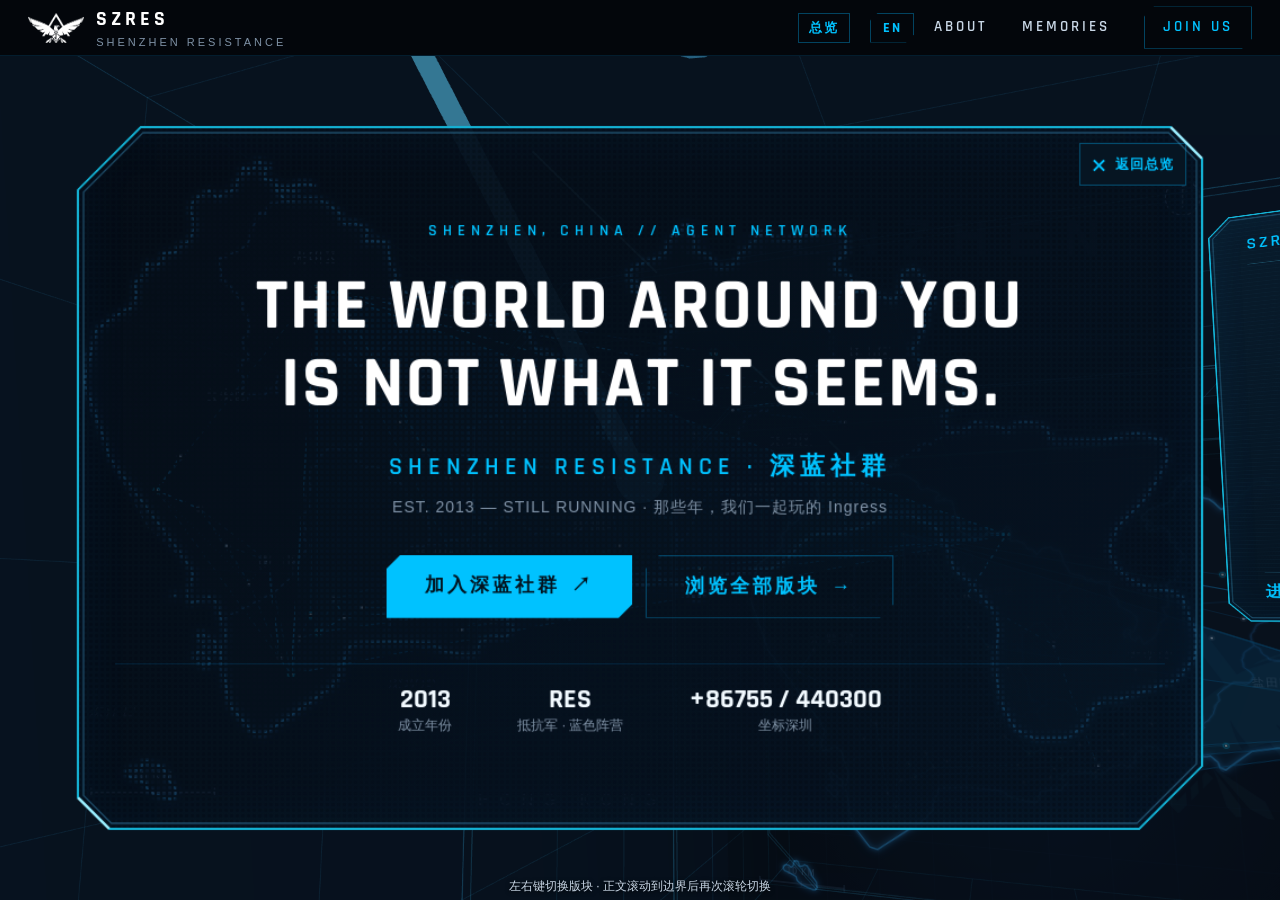
==== commit 90e9a247: "Deploy szres-website-gen 1423184f8c6f59b388e2e2e3daa909a99a41d525" ====
--- a/about/index.html
+++ b/about/index.html
@@ -1,24 +1,24 @@
-<!doctype html>
-<html lang="zh-CN">
-<head>
-  <meta charset="UTF-8">
-  <meta name="viewport" content="width=device-width, initial-scale=1.0">
-  <meta name="theme-color" content="#030509">
-  <title>ABOUT US · 深蓝社群 | SZRES Shenzhen Resistance</title>
-  <meta name="description" content="深蓝社群（SZRES，曾称深圳蓝军）是 Ingress 玩家在深圳的抵抗军社群，自 2013 年成立至今。">
-  <meta name="robots" content="index, follow">
-  <link rel="canonical" href="https://szres.github.io/about/">
-  <meta property="og:title" content="ABOUT US · 深蓝社群 | SZRES Shenzhen Resistance">
-  <meta property="og:description" content="了解深蓝社群：深圳 Ingress 抵抗军社群，自 2013 年持续运营。">
-  <meta property="og:image" content="https://szres.github.io/images/resistance-banner.jpg">
-  <meta property="og:url" content="https://szres.github.io/about/">
-  <meta property="og:type" content="website">
-  <link rel="icon" type="image/png" href="/favicon.png">
-  <link rel="preconnect" href="https://fonts.googleapis.com">
-  <link rel="preconnect" href="https://fonts.gstatic.com" crossorigin>
-  <link href="https://fonts.googleapis.com/css2?family=Rajdhani:wght@500;600;700&display=swap" rel="stylesheet">
-  <script type="module" crossorigin src="/assets/main-D1BS3Usz.js"></script>
+<!doctype html>
+<html lang="zh-CN">
+<head>
+  <meta charset="UTF-8">
+  <meta name="viewport" content="width=device-width, initial-scale=1.0">
+  <meta name="theme-color" content="#030509">
+  <title>ABOUT US · 深蓝社群 | SZRES Shenzhen Resistance</title>
+  <meta name="description" content="深蓝社群（SZRES，曾称深圳蓝军）是 Ingress 玩家在深圳的抵抗军社群，自 2013 年成立至今。">
+  <meta name="robots" content="index, follow">
+  <link rel="canonical" href="https://www.szres.org/about/">
+  <meta property="og:title" content="ABOUT US · 深蓝社群 | SZRES Shenzhen Resistance">
+  <meta property="og:description" content="了解深蓝社群：深圳 Ingress 抵抗军社群，自 2013 年持续运营。">
+  <meta property="og:image" content="https://www.szres.org/images/resistance-banner.jpg">
+  <meta property="og:url" content="https://www.szres.org/about/">
+  <meta property="og:type" content="website">
+  <link rel="icon" type="image/png" href="/favicon.png">
+  <link rel="preconnect" href="https://fonts.googleapis.com">
+  <link rel="preconnect" href="https://fonts.gstatic.com" crossorigin>
+  <link href="https://fonts.googleapis.com/css2?family=Rajdhani:wght@500;600;700&display=swap" rel="stylesheet">
+  <script type="module" crossorigin src="/assets/main-BnZ-g8YC.js"></script>
   <link rel="stylesheet" crossorigin href="/assets/main-CgcAIfAS.css">
-</head>
-<body data-page="about"><div id="app"></div></body>
-</html>
+</head>
+<body data-page="about"><div id="app"></div></body>
+</html>
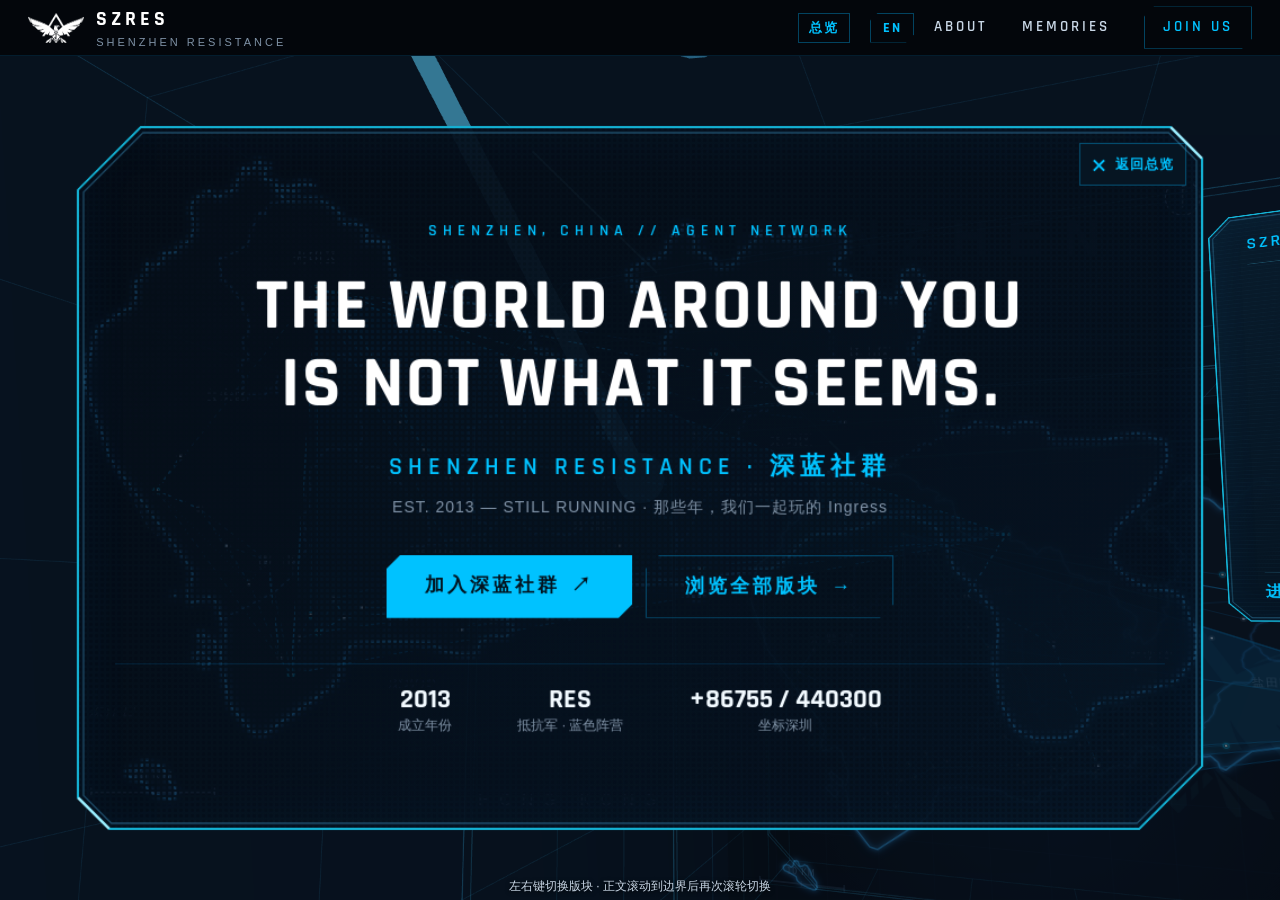
==== commit e0f914e5: "Deploy szres-website-gen a305074e560c40d86134d31c0a0ed95f9d120717" ====
--- a/about/index.html
+++ b/about/index.html
@@ -17,7 +17,7 @@
   <link rel="preconnect" href="https://fonts.googleapis.com">
   <link rel="preconnect" href="https://fonts.gstatic.com" crossorigin>
   <link href="https://fonts.googleapis.com/css2?family=Rajdhani:wght@500;600;700&display=swap" rel="stylesheet">
-  <script type="module" crossorigin src="/assets/main-BnZ-g8YC.js"></script>
+  <script type="module" crossorigin src="/assets/main-xyPE49xn.js"></script>
   <link rel="stylesheet" crossorigin href="/assets/main-CgcAIfAS.css">
 </head>
 <body data-page="about"><div id="app"></div></body>
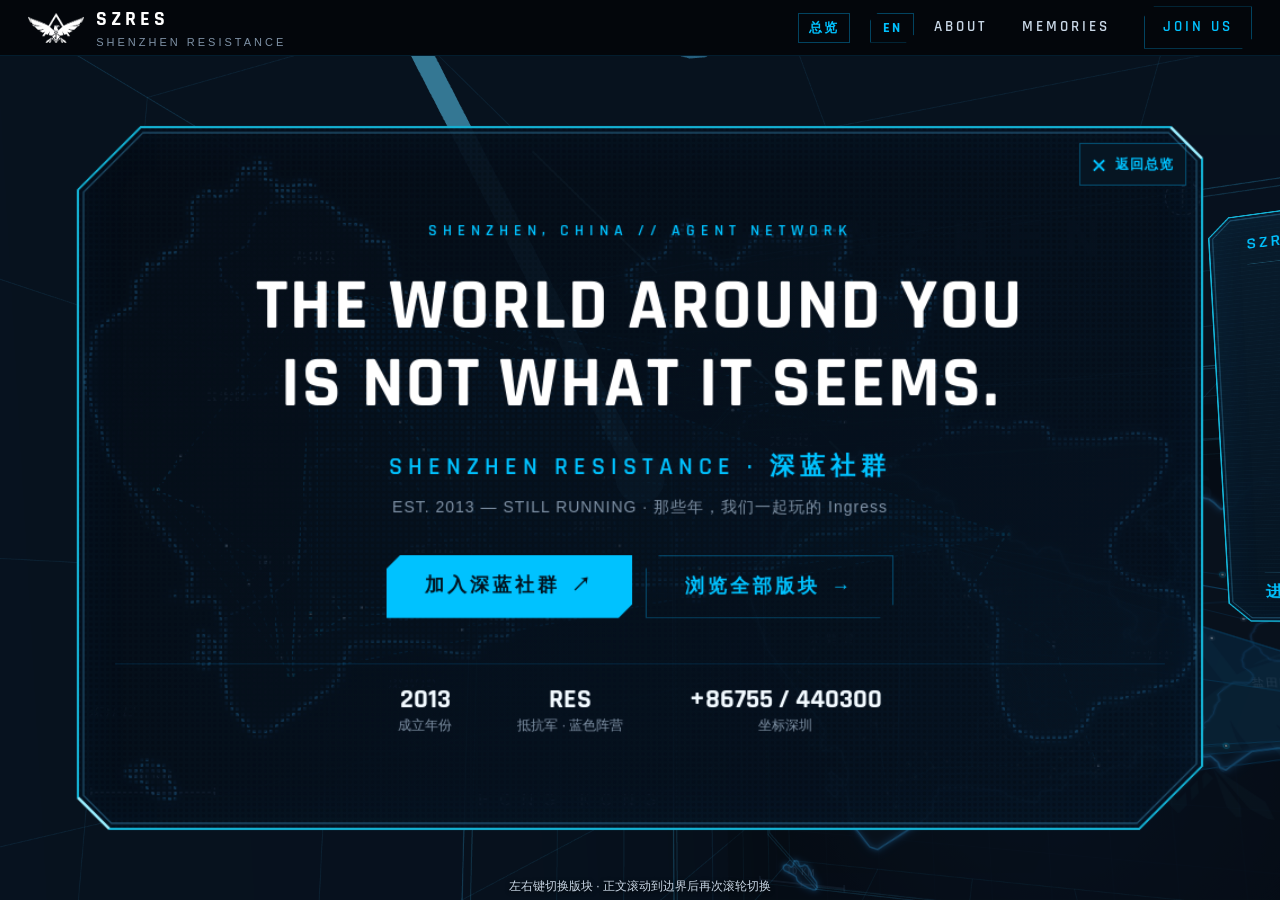
==== commit d6f93a33: "Deploy szres-website-gen c54bfe3e6f82316fcce1e3ab5b17acc314313606" ====
--- a/about/index.html
+++ b/about/index.html
@@ -17,7 +17,7 @@
   <link rel="preconnect" href="https://fonts.googleapis.com">
   <link rel="preconnect" href="https://fonts.gstatic.com" crossorigin>
   <link href="https://fonts.googleapis.com/css2?family=Rajdhani:wght@500;600;700&display=swap" rel="stylesheet">
-  <script type="module" crossorigin src="/assets/main-xyPE49xn.js"></script>
+  <script type="module" crossorigin src="/assets/main-J4j2Ap7r.js"></script>
   <link rel="stylesheet" crossorigin href="/assets/main-CgcAIfAS.css">
 </head>
 <body data-page="about"><div id="app"></div></body>
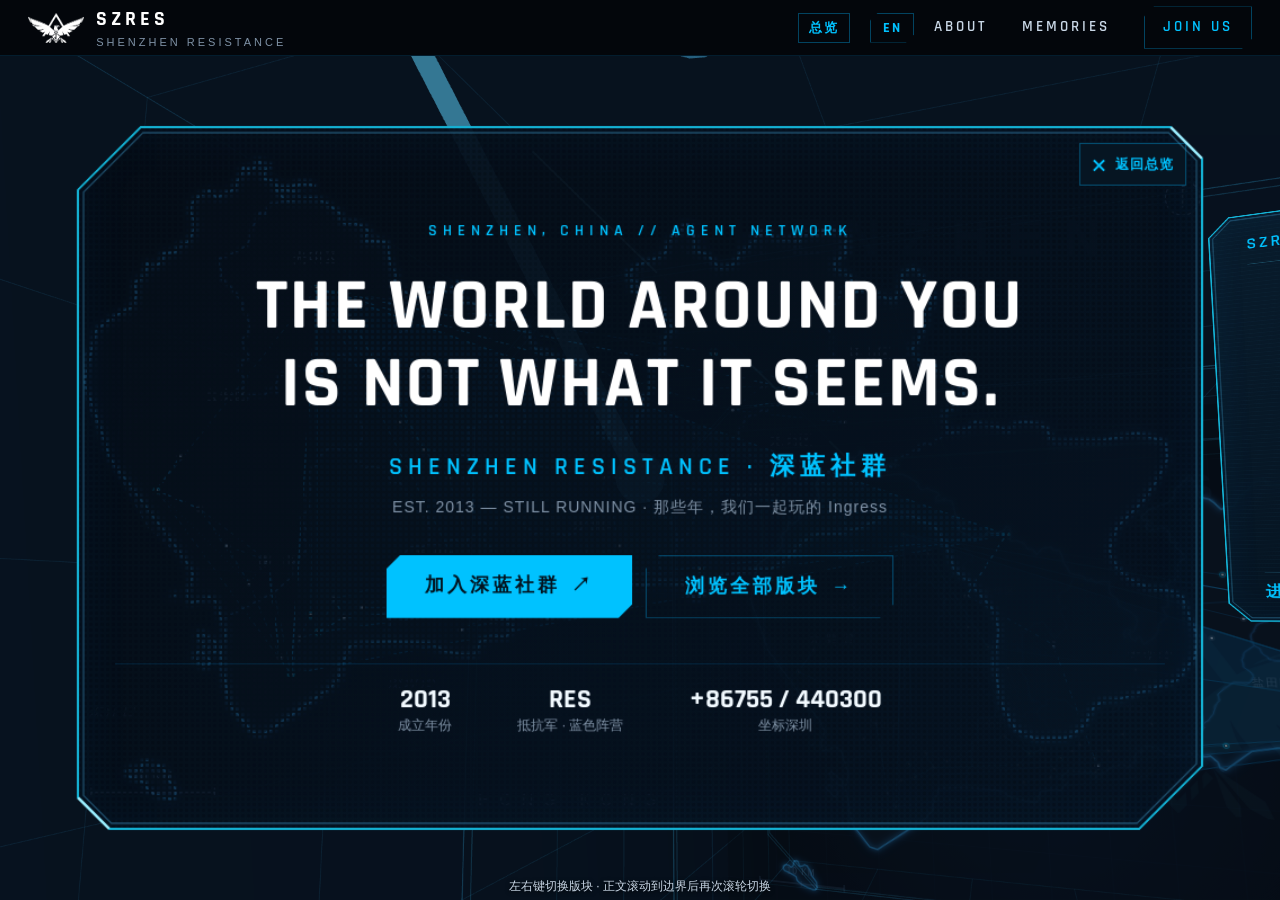
==== commit 9620fed0: "Deploy szres-website-gen 95e953ad91541e91febe0df3842479ca29fe06fb" ====
--- a/about/index.html
+++ b/about/index.html
@@ -17,7 +17,7 @@
   <link rel="preconnect" href="https://fonts.googleapis.com">
   <link rel="preconnect" href="https://fonts.gstatic.com" crossorigin>
   <link href="https://fonts.googleapis.com/css2?family=Rajdhani:wght@500;600;700&display=swap" rel="stylesheet">
-  <script type="module" crossorigin src="/assets/main-J4j2Ap7r.js"></script>
+  <script type="module" crossorigin src="/assets/main-BiK557Zv.js"></script>
   <link rel="stylesheet" crossorigin href="/assets/main-CgcAIfAS.css">
 </head>
 <body data-page="about"><div id="app"></div></body>
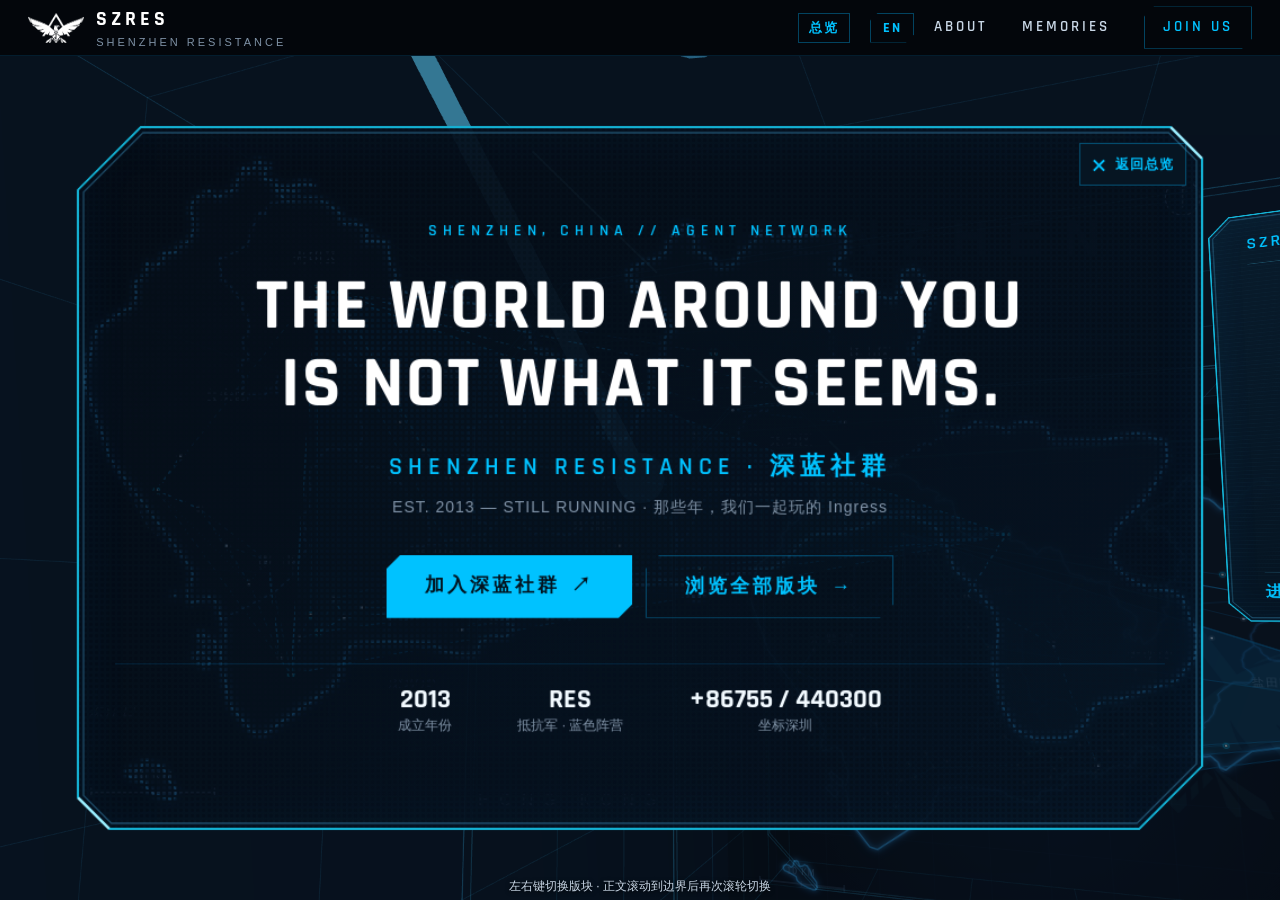
==== commit 76e72565: "Deploy szres-website-gen 6ff302c6215b118b57302f08faa694928815a0c1" ====
--- a/about/index.html
+++ b/about/index.html
@@ -17,7 +17,7 @@
   <link rel="preconnect" href="https://fonts.googleapis.com">
   <link rel="preconnect" href="https://fonts.gstatic.com" crossorigin>
   <link href="https://fonts.googleapis.com/css2?family=Rajdhani:wght@500;600;700&display=swap" rel="stylesheet">
-  <script type="module" crossorigin src="/assets/main-BiK557Zv.js"></script>
+  <script type="module" crossorigin src="/assets/main-B0IHMSLt.js"></script>
   <link rel="stylesheet" crossorigin href="/assets/main-CgcAIfAS.css">
 </head>
 <body data-page="about"><div id="app"></div></body>
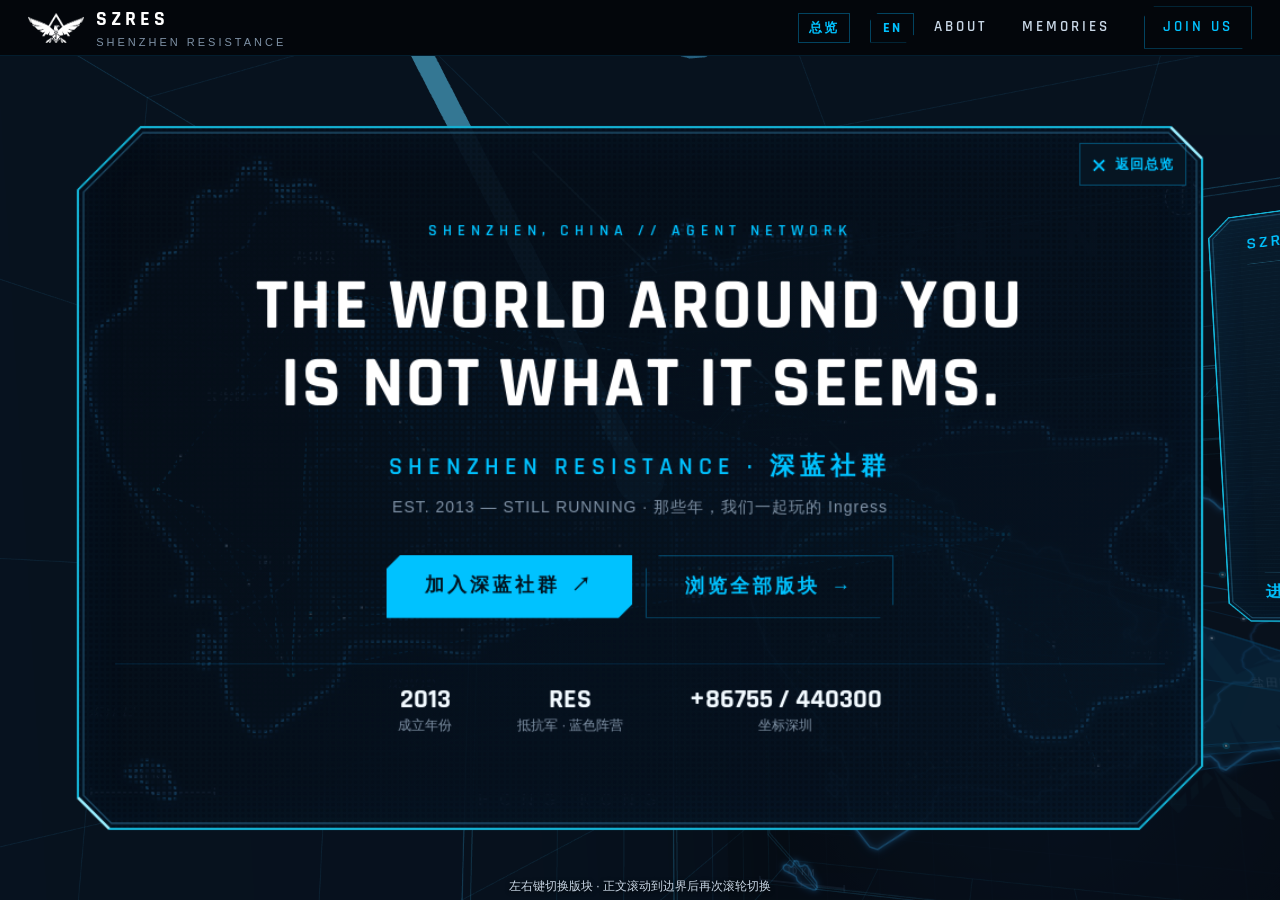
==== commit 6874319b: "Deploy szres-website-gen 183fabc3fe06166cbdf9a2b9c8d1eed0fab62204" ====
--- a/about/index.html
+++ b/about/index.html
@@ -17,7 +17,7 @@
   <link rel="preconnect" href="https://fonts.googleapis.com">
   <link rel="preconnect" href="https://fonts.gstatic.com" crossorigin>
   <link href="https://fonts.googleapis.com/css2?family=Rajdhani:wght@500;600;700&display=swap" rel="stylesheet">
-  <script type="module" crossorigin src="/assets/main-B0IHMSLt.js"></script>
+  <script type="module" crossorigin src="/assets/main-DBQK26hr.js"></script>
   <link rel="stylesheet" crossorigin href="/assets/main-CgcAIfAS.css">
 </head>
 <body data-page="about"><div id="app"></div></body>
